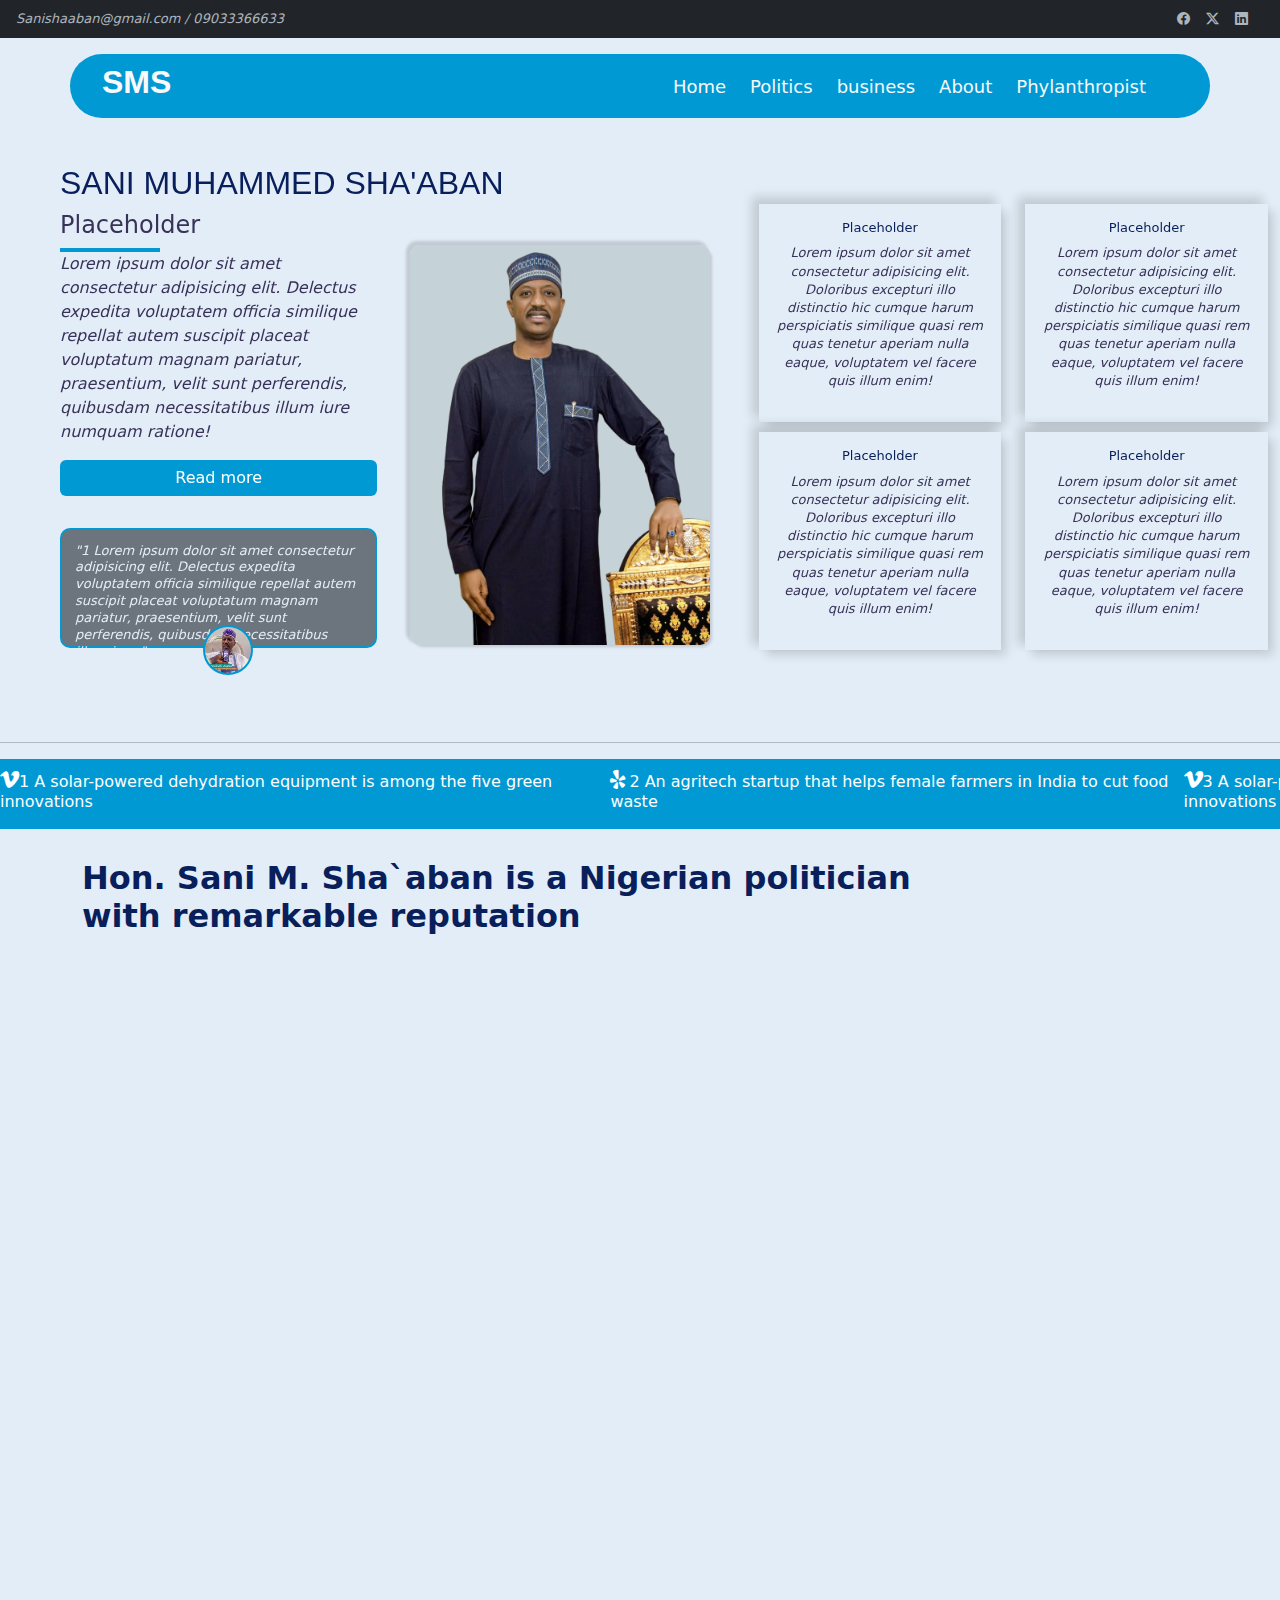
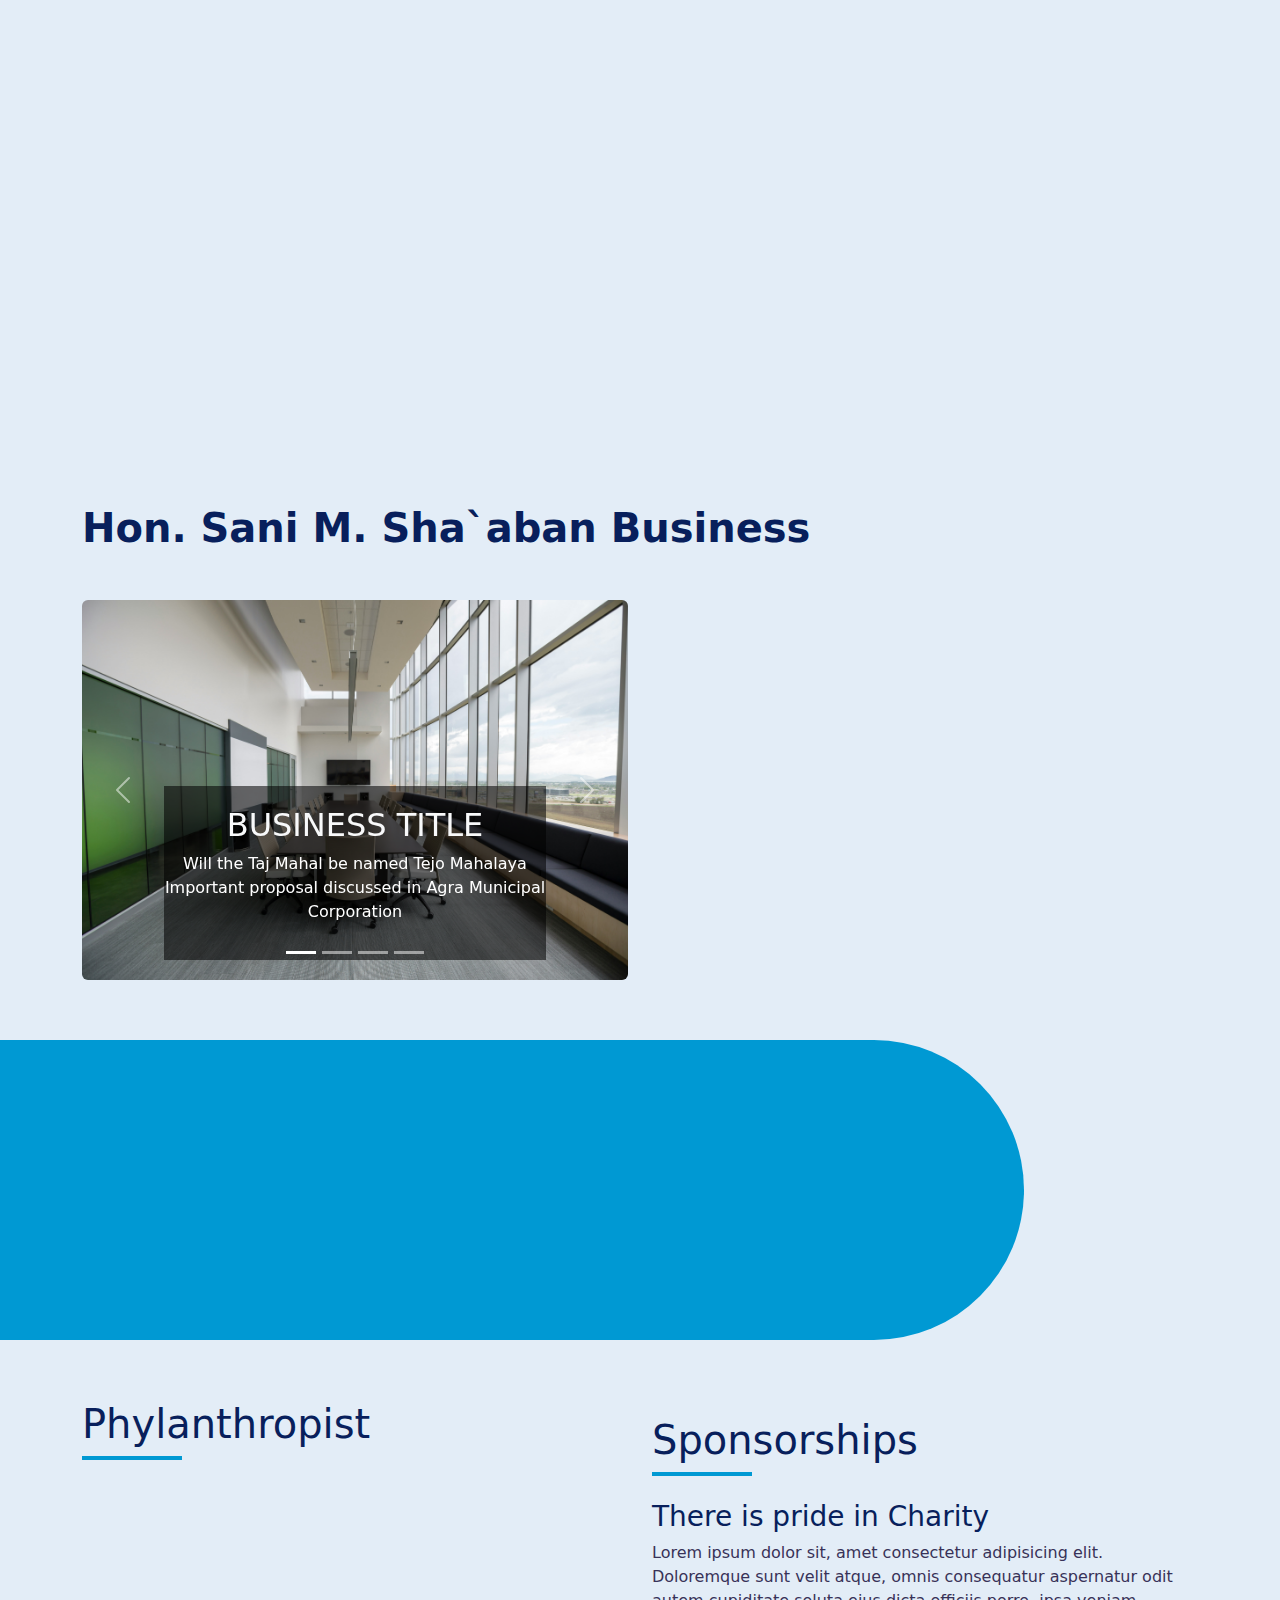
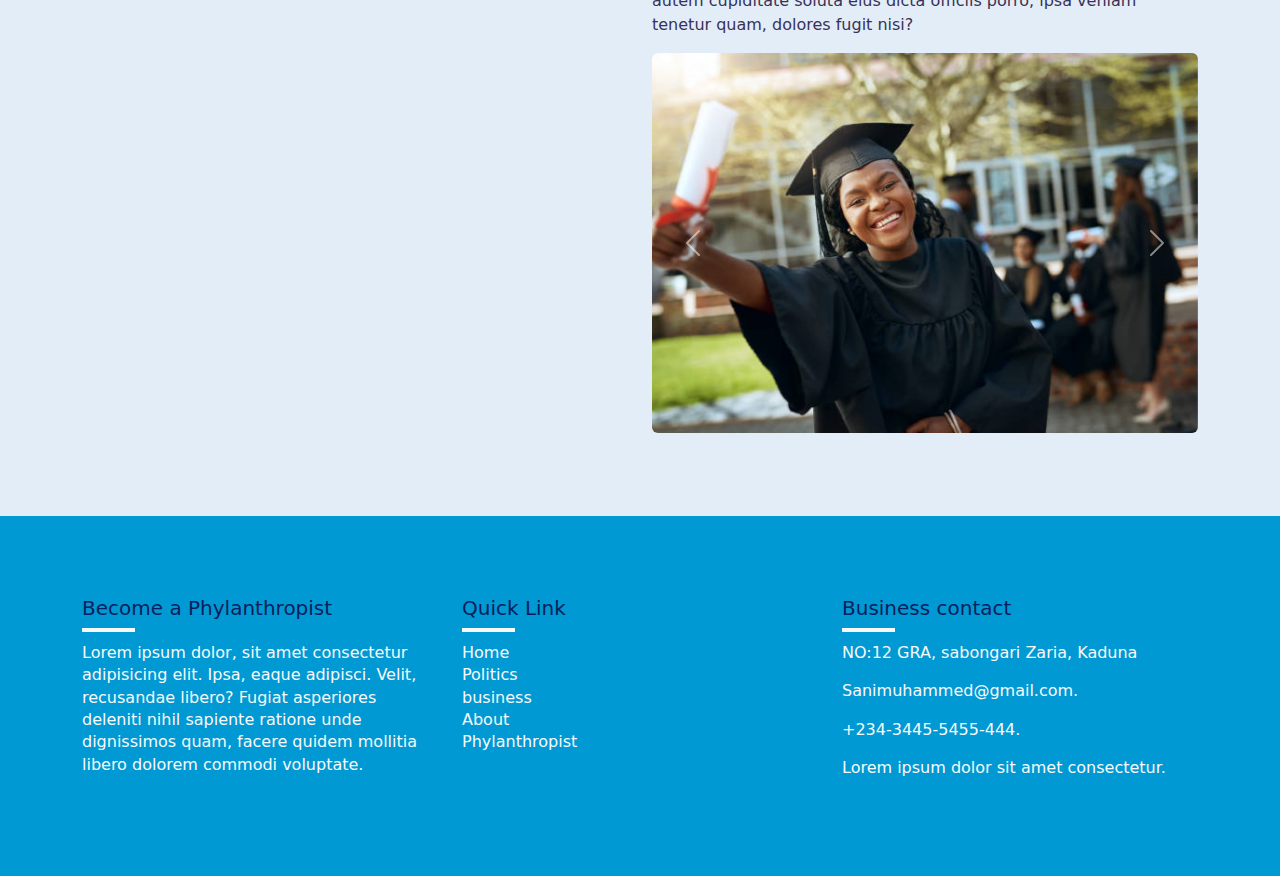
==== san sha'aban/index.html @ 3c79a533 "update" ====
<!DOCTYPE html>
<html lang="en">
<head>
    <meta charset="UTF-8">
    <meta name="viewport" content="width=device-width, initial-scale=1.0">

    <!-- styles -->
    <link rel="stylesheet" href="resources/css/style.css">
    <link rel="stylesheet" href="resources/css/bootstrap.css">

    <link rel="stylesheet" href="https://cdn.jsdelivr.net/npm/bootstrap-icons@1.11.1/font/bootstrap-icons.css">

    <link rel="preconnect" href="https://fonts.googleapis.com">
    <link rel="preconnect" href="https://fonts.gstatic.com" crossorigin>
    <link href="https://fonts.googleapis.com/css2?family=Poppins&family=Roboto&display=swap" rel="stylesheet">
    
    <title>sani sha'aban</title>
</head>
<body>
    <header>
        <div>
            <div class="top-contact">
               <div>
                    <p><i>Sanishaaban@gmail.com / 09033366633</i></p>
               </div>
                <div class="top-socials">
                    <a href="#"><i class="bi bi-facebook" title="facebook"></i></a>
                    <a href="#"><i class="bi bi-twitter-x" title="twitter"></i></a>
                    <a href="#"><i class="bi bi-linkedin" title="linkrdin"></i></a>
                </div>
            </div>
            
            <nav class="nav--container container  ">
                <h3><a href="#">SMS</a></h3>
    
                <ul class="nav-link d-flex">
                    <li class="nav-item"><a href="index.html">Home</a></li>
                    <li class="nav-item"><a href="politics.html">Politics</a></li>
                    <li class="nav-item"><a href="business.html">business</a></li>
                    <li class="nav-item"><a href="about.html">About</a></li>
                    <li class="nav-item"><a href="phylanthropist.html">Phylanthropist</a></li>
                </ul>
                
                <div class="toggle_btn">
                    <i class="bi-list"></i>
                </div>
            </nav> 

            <div class="dropdown_menu">
                <ul>
                    <li class="nav-item"><a href="index.html">Home</a></li>
                    <li class="nav-item"><a href="politics.html">Politics</a></li>
                    <li class="nav-item"><a href="business.html">business</a></li>
                    <li class="nav-item"><a href="about.html">About</a></li>
                    <li class="nav-item"><a href="phylanthropist.html">Phylanthropist</a></li>
                </ul>
            </div> 
        </div>
    </header>
    <section class="mt-0 ">
        <div class="container-fluid">
            <div class="row  common">
                <div class="col-sm-12 col-md-12 col-lg-7">
                    <div class="hero-card rounded-3">
                        <div class="row hero-card-content ">
                            <h2 class="hidden">SANI MUHAMMED SHA'ABAN</h2>
                            <div class="col-sm-6 col-md-6 col-lg-6 bio-content">
                                <div class="hidden">
                                    <h4>Placeholder</h4>
                                    <div class="line"></div>
                                    <!-- <br> -->
                                    <!-- bio -->
                                    <p class="">
                                      <i>
                                        Lorem ipsum dolor sit amet consectetur adipisicing elit. Delectus expedita voluptatem
                                        officia similique repellat autem suscipit placeat voluptatum magnam pariatur, 
                                        praesentium, velit sunt perferendis, quibusdam necessitatibus illum iure numquam
                                        ratione!
                                      </i>
                                    </p>
                                    <a class="btn btn-primary" href="about.html">Read more</a>
                                </div>
                                <!-- qoute -->
                                <div class="quote hidden">
                                    <p class="quote-text">
                                       <span>"</span>1 Lorem ipsum dolor sit amet consectetur adipisicing elit. Delectus expedita voluptatem
                                        officia similique repellat autem suscipit placeat voluptatum magnam pariatur, 
                                        praesentium, velit sunt perferendis, quibusdam necessitatibus illum iure <span>"</span>
                                    </p>
                                    <div class="quote-avatar">
                                        <img class="quote-image" src="resources/img/sani5.jpg" alt="">
                                    </div>
                                </div>
                            </div>
                            <!-- bio image -->
                            <div class="col-sm-6 col-md-6 col-lg-6 ">
                                <div class="hero-img center-items">
                                    <img src="resources/img/sani3.png"  alt="">
                                </div>
                            </div>
                        </div>
                    </div>
                </div>
                <div class="col-sm-12 col-md-12 col-lg-5">
                    
                        <div class="">
                            <div class="row center-items business">
                                <div class="col-sm-6  col-md-4 col-lg-6 col-b-card col_m-card flip-card hidden">
                                    <div class="m_card m_card-h center-items">
                                        <div class="m-card-txt center-items">
                                            <h6>Placeholder</h6>
                                             <p>
                                                <i>
                                                    Lorem ipsum dolor sit amet consectetur adipisicing elit.
                                                    Doloribus excepturi illo distinctio hic cumque harum 
                                                    perspiciatis similique quasi rem quas tenetur aperiam 
                                                    nulla eaque, voluptatem vel facere quis illum enim! 
                                                   
                                                </i>
                                            </p>
                                        </div>
                                    </div>
                                </div>                                
                                <div class="col-sm-6  col-md-4 col-lg-6 col-b-card col_m-card flip-card hidden">
                                    <div class="m_card m_card-h center-items">
                                        <div class="m-card-txt center-items">
                                            <h6>Placeholder</h6>
                                             <p>
                                                <i>
                                                    Lorem ipsum dolor sit amet consectetur adipisicing elit.
                                                    Doloribus excepturi illo distinctio hic cumque harum 
                                                    perspiciatis similique quasi rem quas tenetur aperiam 
                                                    nulla eaque, voluptatem vel facere quis illum enim! 
                                                    
                                                </i>
                                            </p>
                                        </div>
                                    </div>
                                </div>                                                                
                                <div class="col-sm-6  col-md-4 col-lg-6 col-b-card col_m-card flip-card hidden">
                                    <div class="m_card m_card-h center-items">
                                        <div class="m-card-txt center-items">
                                            <h6>Placeholder</h6>
                                             <p>
                                                <i>
                                                    Lorem ipsum dolor sit amet consectetur adipisicing elit.
                                                    Doloribus excepturi illo distinctio hic cumque harum 
                                                    perspiciatis similique quasi rem quas tenetur aperiam 
                                                    nulla eaque, voluptatem vel facere quis illum enim! 
                                                    
                                                </i>
                                            </p>
                                        </div>
                                    </div>
                                </div>                                                                
                                <div class="col-sm-6  col-md-4 col-lg-6 col-b-card col_m-card flip-card hidden">
                                    <div class="m_card m_card-h center-items">
                                        <div class="m-card-txt center-items">
                                            <h6>Placeholder</h6>
                                             <p>
                                                <i>
                                                    Lorem ipsum dolor sit amet consectetur adipisicing elit.
                                                    Doloribus excepturi illo distinctio hic cumque harum 
                                                    perspiciatis similique quasi rem quas tenetur aperiam 
                                                    nulla eaque, voluptatem vel facere quis illum enim! 
                                                    
                                                </i>
                                            </p>
                                        </div>
                                    </div>
                                </div>                                                                
                            </div>
                        </div>
                </div>
            </div>
        </div>
    </section>
    <hr>
    <div class="page-ribbon ">
        <div class="robbon-scroll">
            <h6> <i class="bi bi-vimeo"></i>1 A solar-powered dehydration equipment is among the five green innovations </h6>
            <h6> <i class="bi bi-yelp"></i>2 An agritech startup that helps female farmers in India to cut food waste </h6>
            <h6> <i class="bi bi-vimeo"></i>3 A solar-powered dehydration equipment is among the five green innovations </h6>
            <h6> <i class="bi bi-virus"></i>4 An agritech startup that helps female farmers in India to cut food waste </h6>
            <h6> <i class="bi bi-twitter-x"></i>5 An agritech startup that helps female farmers in India to cut food waste </h6>
            <h6> <i class="bi bi-vimeo"></i>6 A solar-powered dehydration equipment is among the five green innovations </h6>
            <h6> <i class="bi bi-trophy-fill"></i>7 An agritech startup that helps female farmers in India to cut food waste etr </h6>
        </div>
    </div>

    <section class="container-xl">
        <div class="row common Political-Activities">
            <h2 class="fw-bold">Hon. Sani M. Sha`aban is a Nigerian politician <br> with remarkable reputation</h2>
            <!-- <div class="line"></div> -->
            <div class="col-sm-12 col-md-12 col-lg-6">
               <div class="row common">
                    <!-- <div class="col-sm-6 col-md-6 col-lg-6">
                        <div class="politics hidden center-items">
                            <img src="resources/img/sani2.jpg" class="rounded" alt="">
                        </div>
                    </div> -->
                    <div class="col-sm-6 col-md-6 col-lg-12">
                        <div class="politics hidden">
                            <h5>Hon. Sani M. Sha`aban</h5>
                            <h6>Political Goals</h6>
                            <p>
                                <i class="Politics-text">
                                    Lorem ipsum dolor sit amet consectetur adipisicing elit. 
                                    Corrupti, neque. Delectus tempora quam, repellendus facilis 
                                    quas dolorem distinctio possimus molestias debitis eum sunt 
                                    reiciendis perferendis hic deleniti autem quae, ipsum voluptatem 
                                    aut nihil corrupti culpa itaque laudantium iure. Qui, saepe neque 
                                    quaerat dolore temporibus fugit eum odit placeat ipsa dolores earum 
                                    quidem laborum. Sit similique esse, omnis asperiores deserunt reprehenderit 
                                    distinctio. Aut dolores beatae eligendi illum nesciunt cum doloremque sequi. 
                                    Lorem ipsum dolor sit amet consectetur adipisicing elit. 
                                    Corrupti, neque. Delectus tempora quam, repellendus facilis 
                                    quas dolorem distinctio possimus molestias debitis eum sunt 
                                    reiciendis perferendis hic deleniti autem quae, ipsum voluptatem 
                                    aut nihil corrupti culpa itaque laudantium iure. Qui, saepe neque 
                                    quaerat dolore temporibus fugit eum odit placeat ipsa dolores earum 
                                    quidem laborum. Sit similique esse, omnis asperiores deserunt reprehenderit 
                                    distinctio. Aut dolores beatae eligendi illum nesciunt cum doloremque sequi. 
                                    reiciendis perferendis hic deleniti autem quae, ipsum voluptatem 
                                    aut nihil corrupti culpa itaque laudantium iure. Qui, saepe neque 
                                    quaerat dolore temporibus fugit eum odit placeat ipsa dolores earum 
                                    quidem laborum. Sit similique esse, omnis asperiores deserunt reprehenderit 
                                    distinctio. Aut dolores beatae eligendi illum nesciunt cum doloremque sequi. 
                                </i>
                            </p>
                            <!-- <a href="politics.html" class="btn btn-primary"> Read</a> -->
                        </div>
                    </div>
               </div>
            </div>
            <div class="col-sm-12 col-md-12 col-lg-6">
                <div class="row business center-items">
                    <div class="col-sm-6  col-md-4 col-lg-6 col_m-card col-b-card flip-card hidden">
                        <div class="m_card m-card-p ">
                            <a href="politics.html">
                                <div class=" ads">
                                    <img src="resources/img/politics1.jpg" class="advert-image" alt="">
                                </div>
                                <div class="m-card-txt center-items">
                                    <h6>Title</h6>
                                    <p>
                                        <i class="advert-text">
                                            Doloribus excepturi illo distinctio hic cumque harum 
                                            perspiciatis
                                        </i>
                                    </p>
                                </div>
                            </a>
                        </div>
                    </div>
                    <div class="col-sm-6  col-md-4 col-lg-6 col_m-card col-b-card flip-card hidden">
                        <div class="m_card m-card-p ">
                            <a href="politics.html">
                                <div class=" ads">
                                    <img src="resources/img/politics1.jpg" class="advert2-image" alt="">
                                </div>
                                <div class="m-card-txt center-items">
                                    <h6>Title</h6>
                                    <p>
                                        <i class="advert2-text">
                                            Doloribus excepturi illo distinctio hic cumque harum 
                                            perspiciatis
                                        </i>
                                    </p>
                                </div>
                            </a>
                        </div>
                    </div>
                    <div class="col-sm-6  col-md-4 col-lg-6 col_m-card col-b-card flip-card hidden">
                        <div class="m_card m-card-p ">
                            <a href="politics.html">
                                <div class=" ads">
                                    <img src="resources/img/politics1.jpg" class="advert3-image" alt="">
                                </div>
                                <div class="m-card-txt center-items">
                                    <h6>Title</h6>
                                    <p>
                                        <i class="advert3-text">
                                            Doloribus excepturi illo distinctio hic cumque harum 
                                            perspiciatis
                                        </i>
                                    </p>
                                </div>
                            </a>
                        </div>
                    </div>
                    <div class="col-sm-6  col-md-4 col-lg-6 col_m-card col-b-card flip-card hidden">
                        <div class="m_card m-card-p ">
                            <a href="politics.html">
                                <div class=" ads">
                                    <img src="resources/img/politics1.jpg" class="advert4-image" alt="">
                                </div>
                                <div class="m-card-txt center-items">
                                    <h6>Title</h6>
                                    <p>
                                        <i class="advert4-text">
                                            Doloribus excepturi illo distinctio hic cumque harum 
                                            perspiciatis
                                        </i>
                                    </p>
                                </div>
                            </a>
                        </div>
                    </div>
                </div>
            </div>
        </div>
    </section>

    <section>
        <div class="container-xl all-adverts-row">
            <div class="row all-adverts ">
                <div class="col-sm-6  col-md-4 col-lg-3 card-holder col-b-card col_m-card flip-card hidden">
                    <div class="m_card advert ">
                        <div class=" ads">
                            <img src="resources/img/poloclub2.jpg" alt="">
                        </div>
                        <div class="m-card-txt center-items">
                            <h5>Business Mogule</h5>
                             <p>
                                <i>
                                    Lorem ipsum dolor sit amet consectetur adipisicing elit.
                                    Doloribus excepturi illo distinctio hic cumque harum 
                                    perspiciatis similique quasi rem quas tenetur aperiam 
                                </i>
                            </p>
                        </div>
                        <a href="business.html" class="btn btn-primary"> Read</a>
                    </div>
                </div>            
                <div class="col-sm-6  col-md-4 col-lg-3 card-holder col_m-card flip-card hidden">
                    <div class="m_card ">
                        <div class=" ads">
                            <img src="resources/img/p1.jpg" alt="">
                        </div>
                        <div class="m-card-txt center-items">
                            <h5>A Phylanthropist</h5>
                             <p>
                                <i>
                                    Lorem ipsum dolor sit amet consectetur adipisicing elit.
                                    Doloribus excepturi illo distinctio hic cumque harum 
                                    perspiciatis similique quasi rem quas tenetur aperiam 
                                </i>
                            </p>
                        </div>
                        <a href="#" class="btn btn-primary"> Read</a>
                    </div>
                </div>            
                <div class="col-sm-6  col-md-4 col-lg-3 card-holder col_m-card flip-card hidden">
                    <div class="m_card ">
                        <div class=" ads">
                            <img src="resources/img/sani4.jpg" alt="">
                        </div>
                        <div class="m-card-txt center-items">
                            <h5>Chieftency <Title></Title></h5>
                             <p>
                                <i>
                                    Lorem ipsum dolor sit amet consectetur adipisicing elit.
                                    Doloribus excepturi illo distinctio hic cumque harum 
                                    perspiciatis similique quasi rem quas tenetur aperiam 
                                </i>
                            </p>
                        </div>
                        <a href="#" class="btn btn-primary"> Read</a>
                    </div>
                </div>            
                <div class="col-sm-6  col-md-4 col-lg-3 card-holder col_m-card flip-card hidden">
                    <div class="m_card ">
                        <div class=" ads">
                            <img src="resources/img/politics1.jpg" alt="">
                        </div>
                        <div class="m-card-txt center-items">
                            <h5>Politics</h5>
                             <p>
                                <i>
                                    Lorem ipsum dolor sit amet consectetur adipisicing elit.
                                    Doloribus excepturi illo distinctio hic cumque harum 
                                    perspiciatis similique quasi rem quas tenetur aperiam 
                                </i>
                            </p>
                        </div>
                        <a href="politics.html" class="btn btn-primary"> Read</a>
                    </div>
                </div>            
            </div>
        </div>
    </section>
    
    
    <section class="container-xl">
        <h1 class="fw-bold mb-5">Hon. Sani M. Sha`aban Business </h1>
        <div class="row common carusal-container">
            <div class="col-sm-6 col-md-6 col-lg-6 my-carousel">
                <div id="carouselExampleCaptions" class="carousel slide">
                    <div class="carousel-indicators">
                        <button type="button" data-bs-target="#carouselExampleCaptions" data-bs-slide-to="0" class="active" aria-current="true" aria-label="Slide 1"></button>
                        <button type="button" data-bs-target="#carouselExampleCaptions" data-bs-slide-to="1" aria-label="Slide 2"></button>
                        <button type="button" data-bs-target="#carouselExampleCaptions" data-bs-slide-to="2" aria-label="Slide 3"></button>
                        <button type="button" data-bs-target="#carouselExampleCaptions" data-bs-slide-to="3" aria-label="Slide 4"></button>
                    </div>
                    <div class="carousel-inner rounded">
                        <div class="carousel-item active">
                            <img src="resources/img/biz-2.jpg" class="d-block" alt="...">
                            <div class="carousel-caption d-none d-md-block">
                                <h2>BUSINESS TITLE</h2>
                                <p>
                                    Will the Taj Mahal be named Tejo Mahalaya Important proposal discussed in Agra Municipal Corporation</p>
                            </div>
                        </div>
                        <div class="carousel-item">
                            <img src="resources/img/biz-4.jpg" class="d-block" alt="...">
                            <div class="carousel-caption d-none d-md-block">
                                <h2>BUSINESS TITLE</h2>
                                <p>Some representative placeholder content for the second slide.</p>
                            </div>
                        </div>
                        <div class="carousel-item">
                            <img src="resources/img/biz-1.jpg" class="d-block" alt="...">
                            <div class="carousel-caption d-none d-md-block">
                                <h2>BUSINESS TITLE</h2>
                                <p>Some representative placeholder content for the third slide.</p>
                            </div>
                        </div>
                        <div class="carousel-item">
                            <img src="resources/img/biz-5.jpg" class="d-block" alt="...">
                            <div class="carousel-caption d-none d-md-block">
                                <h2>BUSINESS TITLE</h2>
                                <p>Some representative placeholder content for the third slide.</p>
                            </div>
                        </div>
                    </div>
                    <button class="carousel-control-prev" type="button" data-bs-target="#carouselExampleCaptions" data-bs-slide="prev">
                        <span class="carousel-control-prev-icon" aria-hidden="true"></span>
                        <span class="visually-hidden">Previous</span>
                    </button>
                    <button class="carousel-control-next" type="button" data-bs-target="#carouselExampleCaptions" data-bs-slide="next">
                        <span class="carousel-control-next-icon" aria-hidden="true"></span>
                        <span class="visually-hidden">Next</span>
                    </button>
                </div>
            </div> 
                     
            <div class="col-sm-6 col-md-6 col-lg-6">
                <div class="trend-card">
                    <div class="row ">
                        <div class="">
                            <div class="trends hidden ">
                                <h3 class="mt-3">
                                    place holder
                                </h3>
                                <div class="line"></div>
                                <p>
                                    Lorem ipsum dolor sit amet consectetur adipisicing elit.
                                    Voluptatem culpa molestiae enim reprehenderit vitae ex 
                                    labore facilis dicta minima. Voluptatibus unde dignissimos
                                    nemo officia quo vero rerum explicabo magni impedit, ipsa 
                                    perferendis itaque esse deserunt tenetur labore libero aliquid voluptatem.
                                    Lorem ipsum dolor sit amet consectetur adipisicing elit.
                                    Voluptatem culpa molestiae enim reprehenderit vitae ex 
                                    labore facilis dicta minima. Voluptatibus unde dignissimos
                                    nemo officia quo vero rerum explicabo magni impedit, ipsa 
                                    perferendis itaque esse deserunt tenetur labore libero aliquid voluptatem.
                                </p>
                                <a href="#" class="btn btn-secondary"> Find out more</a>
                            </div>
                        </div>
                    </div>
                </div>
            </div>
        </div>
    </section>

    <section class="info ">
        <div class="info-card  ">
            <div class="row center-items info-content">
                <div class="col-sm-4  col-md-4 col-lg-3 col_m-card flip-card hidden ">
                    <div class=" center-items">
                        <div class="m-card-img info-avatar ">
                            <img src="resources/img/men1.webp" alt="">
                        </div>
                        <div class="m-card-txt center-items">
                            <h6>Placeholder</h6>
                            <p>
                                <i>
                                    Lorem ipsum dolor sit amet consectetur adipisicing elit.
                                </i>
                            </p>
                        </div>
                    </div>
                </div>
                <div class="col-sm-4  col-md-4 col-lg-3 col_m-card flip-card hidden ">
                    <div class=" center-items">
                        <div class="m-card-img info-avatar ">
                            <img src="resources/img/men1.webp" alt="">
                        </div>
                        <div class="m-card-txt center-items">
                            <h6>Placeholder</h6>
                             <p>
                                <i>
                                    Lorem ipsum dolor sit amet consectetur adipisicing elit.
                                </i>
                            </p>
                        </div>
                    </div>
                </div>
                <div class="col-sm-4  col-md-4 col-lg-3 col_m-card flip-card hidden ">
                    <div class=" center-items">
                        <div class="m-card-img info-avatar ">
                            <img src="resources/img/men1.webp" alt="">
                        </div>
                        <div class="m-card-txt center-items">
                            <h6>Placeholder</h6>
                             <p>
                                <i>
                                    Lorem ipsum dolor sit amet consectetur adipisicing elit.
                                </i>
                            </p>
                        </div>
                    </div>
                </div>
            </div>
        </div>
    </section>
    <section>
        <div class="container-xl Sponsorships">
           <div class="row ">
                <div class="col-sm-12 col-md-12 col-lg-6 ">
                    <h1>Phylanthropist</h1>
                    <div class="line"></div>
                    <br>
                    <div class="row business center-items">
                        <div class="col-sm-6  col-md-4 col-lg-6 col_m-card col-b-card flip-card hidden ">
                            <div class="m_card center-items">
                                <!-- <div class="">
                                    <img src="resources/img/men1.webp" alt="">
                                </div> -->
                                <div class="m-card-txt center-items">
                                    <h6>COMMUNITY DEVELOPMENT</h6>
                                     <p>
                                        <i>
                                            Lorem ipsum dolor sit amet consectetur adipisicing elit.
                                            Doloribus excepturi illo distinctio hic cumque harum 
                                            perspiciatis similique quasi rem quas tenetur aperiam 
                                            nulla eaque, voluptatem vel facere quis illum enim! 
                                            Reiciendis animi, esse maxime officiis alias qui doloribus 
                                            optio hic magni, totam, dolorum temporibus explicabo beatae 
                                            quaerat rerum. Excepturi, optio.
                                        </i>
                                    </p>
                                </div>
                            </div>
                        </div>                                
                        <div class="col-sm-6  col-md-4 col-lg-6 col_m-card col-b-card flip-card hidden">
                            <div class="m_card center-items">
                                <!-- <div class=" ">
                                    <img src="resources/img/men1.webp" alt="">
                                </div> -->
                                <div class="m-card-txt center-items">
                                    <h6>OPHANAGE SUPPORT</h6>
                                     <p>
                                        <i>
                                            Lorem ipsum dolor sit amet consectetur adipisicing elit.
                                            Doloribus excepturi illo distinctio hic cumque harum 
                                            perspiciatis similique quasi rem quas tenetur aperiam 
                                            nulla eaque, voluptatem vel facere quis illum enim! 
                                            Reiciendis animi, esse maxime officiis alias qui doloribus 
                                            optio hic magni, totam, dolorum temporibus explicabo beatae 
                                            quaerat rerum. Excepturi, optio.
                                        </i>
                                    </p>
                                </div>
                            </div>
                        </div>                                
                        <div class="col-sm-6  col-md-4 col-lg-6 col_m-card  col-b-card flip-card hidden">
                            <div class="m_card center-items">
                                <!-- <div class="">
                                    <img src="resources/img/men1.webp" alt="">
                                </div> -->
                                <div class="m-card-txt center-items">
                                    <h6>AGRICULTURAL DEVELOPMENT</h6>
                                     <p>
                                        <i>
                                            Lorem ipsum dolor sit amet consectetur adipisicing elit.
                                            Doloribus excepturi illo distinctio hic cumque harum 
                                            perspiciatis similique quasi rem quas tenetur aperiam 
                                            nulla eaque, voluptatem vel facere quis illum enim! 
                                            Reiciendis animi, esse maxime officiis alias qui doloribus 
                                            optio hic magni, totam, dolorum temporibus explicabo beatae 
                                            quaerat rerum. Excepturi, optio.
                                        </i>
                                    </p>
                                </div>
                            </div>
                        </div>                                
                        <div class="col-sm-6  col-md-4 col-lg-6 col_m-card  col-b-card flip-card hidden">
                            <div class="m_card center-items">
                                <!-- <div class="">
                                    <img src="resources/img/men1.webp" alt="">
                                </div> -->
                                <div class="m-card-txt center-items">
                                    <h6>MEDICAL SUPPORT</h6>
                                     <p>
                                        <i>
                                            Lorem ipsum dolor sit amet consectetur adipisicing elit.
                                            Doloribus excepturi illo distinctio hic cumque harum 
                                            perspiciatis similique quasi rem quas tenetur aperiam 
                                            nulla eaque, voluptatem vel facere quis illum enim! 
                                            Reiciendis animi, esse maxime officiis alias qui doloribus 
                                            optio hic magni, totam, dolorum temporibus explicabo beatae 
                                            quaerat rerum. Excepturi, optio.
                                        </i>
                                    </p>
                                </div>
                            </div>
                        </div>                                
                    </div>
                </div>
                
                <div class="col-sm-12 col-md-12 col-lg-6 Sponsorships mt-3 ">
                    <h1>Sponsorships</h1>
                    <div class="line"></div>
                    <br>
                    <h3>There is pride in Charity  </h3>
                    <p>
                        Lorem ipsum dolor sit, amet consectetur adipisicing elit.
                         Doloremque sunt velit atque, omnis consequatur aspernatur odit autem cupiditate
                         soluta eius dicta officiis porro, ipsa veniam tenetur quam, dolores fugit nisi?
                    </p>
                    <!-- -------------- -->
                    <div id="carouselExampleAutoplaying" class="carousel slide " data-bs-ride="carousel">
                        <div class="carousel-inner rounded">
                          <div class="carousel-item active">
                            <img src="resources/img/students-1.jpg" class="d-block w-100" alt="...">
                          </div>
                          <div class="carousel-item">
                            <img src="resources/img/pupils-1.jpg" class="d-block w-100" alt="...">
                          </div>
                          <div class="carousel-item">
                            <img src="resources/img/med-4.jpg" class="d-block w-100" alt="...">
                          </div>
                          <div class="carousel-item">
                            <img src="resources/img/pupils-2.jpg" class="d-block w-100" alt="...">
                          </div>
                          <div class="carousel-item">
                            <img src="resources/img/med-1.jpg" class="d-block w-100" alt="...">
                          </div>
                          <div class="carousel-item">
                            <img src="resources/img/students-2.jpg" class="d-block w-100" alt="...">
                          </div>
                          <div class="carousel-item">
                            <img src="resources/img/med-2.jpg" class="d-block w-100" alt="...">
                          </div>
                          <div class="carousel-item">
                            <img src="resources/img/pupils-4.jpg" class="d-block w-100" alt="...">
                          </div>
                          <div class="carousel-item">
                            <img src="resources/img/med-3.jpg" class="d-block w-100" alt="...">
                          </div>
                          <div class="carousel-item">
                            <img src="resources/img/pupils-3.jpg" class="d-block w-100" alt="...">
                          </div>
                        </div>
                        <button class="carousel-control-prev" type="button" data-bs-target="#carouselExampleAutoplaying" data-bs-slide="prev">
                          <span class="carousel-control-prev-icon" aria-hidden="true"></span>
                          <span class="visually-hidden">Previous</span>
                        </button>
                        <button class="carousel-control-next" type="button" data-bs-target="#carouselExampleAutoplaying" data-bs-slide="next">
                          <span class="carousel-control-next-icon" aria-hidden="true"></span>
                          <span class="visually-hidden">Next</span>
                        </button>
                    </div>
                    <!-- ----------- -->
                </div>
           </div>
        </div>
    </section>
    <footer>
        <div class="container-xl">
            <div class="row">
                <div class="col-sm-12 col-md-4 col-lg-4">
                    <div>
                        <h5>Become a Phylanthropist</h5>
                        <div class="line"></div>
                        <div>
                            <p>Lorem ipsum dolor, sit amet consectetur adipisicing elit.
                                Ipsa, eaque adipisci. Velit, recusandae libero? Fugiat 
                                asperiores deleniti nihil sapiente ratione unde dignissimos quam,
                                facere quidem mollitia libero dolorem commodi voluptate.
                            </p>
                           
                        </div>
                    </div>
                </div>
                <div class="col-sm-12 col-md-4 col-lg-4">
                    <div>
                        <h5>Quick Link</h5>
                        <div class="line"></div>
                        <ul class="">
                            <li class="nav-item"><a href="index.html">Home</a></li>
                            <li class="nav-item"><a href="politics.html">Politics</a></li>
                            <li class="nav-item"><a href="business.html">business</a></li>
                            <li class="nav-item"><a href="about.html">About</a></li>
                            <li class="nav-item"><a href="phylanthropist.html">Phylanthropist</a></li>
                        </ul>
                    </div>
                </div>
                <div class="col-sm-12 col-md-4 col-lg-4">
                    <div>
                        <h5>Business contact</h5>
                        <div class="line"></div>
                        <div>
                            <p>NO:12 GRA, sabongari Zaria, Kaduna </p>
                            <p>Sanimuhammed@gmail.com.</p>
                            <p>+234-3445-5455-444.</p>
                            <p>Lorem ipsum dolor sit amet consectetur.</p>
                        </div>
                    </div>
                </div>
                
            </div>
        </div>
    </footer>
    <!-- script -->
    <script defer src="resources/js/main.js"></script>
    <script src="resources/js/bootstrap.js"></script>
</body>
</html>
---- san sha'aban/resources/css/style.css ----
*{
    padding: 0;
    margin: 0;
    text-decoration: none;
    box-sizing: border-box;
    list-style: none;
}
html{
    scroll-behavior: smooth;
}
section{
    scroll-margin-top: 0px;
    scroll-behavior: smooth;
    transition-delay: 50ms;
    padding-top: 30px;
    padding-bottom: 30px;
}
@media (max-width:576px){
    section{
        padding-top: 10px;
        padding-bottom: 10px;
    }
}
h1,h2,h3{
    color: var(--bs-headings) !important;
}
img{
    display: block;
    object-fit: cover;
    width: 100%;
}
.line{
    width: 100px;
    height: 4px;
    background-color: var(--bs-sky-blue);
}
.long-line{
    height: 3px;
    background-color: var(--bs-sky-blue);
}
.long-line-bold{
    height: 10px;
    margin-bottom: 2px;
    background-color: var(--bs-sky-blue);
}
.btn-primary{
    background-color: var(--bs-sky-blue) !important;
    border: 0px !important;
    width: 100%;
}
.btn-primary:hover{
    background-color: var(--bs-headings) !important;
}
.common{
    display: flex;
    align-items: center;
}
:root{
    --bs-black: #000;
    --bs-transparent-black: #343a4066;
    --bs-dark: #a1a1a1;
    --bs-black: #000;
    --bs-white: #fff;
    --bs-headings: #081f5c;
    --bs-gray-dark: #343a40;
    --bs-gray-100: #f8f9fa;
    --bs-gray-200: #e9ecef;
    --bs-gray-300: #dee2e6;
    --bs-gray-400: #ced4da;
    --bs-gray-500: #adb5bd;
    --bs-gray-600: #6c757d;
    --bs-gray-700: #495057;
    --bs-gray-800: #343a40;
    --bs-gray-900: #212529;
    --bs-primary-white: #e3edf7;
    --bs-dark-red: #840c24;
    --bs-sky-blue: #0099d3;
    --bs-shadow: 3px 3px 3px -1px rgba(0, 0, 0, 0.15),
    -3px -3px 3px 1px rgba(0, 0, 0, 0.15);
    --bs-shadow-2:6px 6px 10px -1px rgba(0,0,0, 0.15),
    -6px -6px 10px 1px rgba(0,0,0, 0.15);
}
/* .hidden effect */

.hidden{
    filter: blur(5px);
    transform: translateY(100%);
    opacity: 0;
    transition: all 1s ease;
}
.show{
    filter: blur(0);
    transform: translateY(0);
    opacity: 1;
}
.flip-card:nth-child(2){
    transition-delay: 200ms;
}
.flip-card:nth-child(3){
    transition-delay: 600ms;
}
.flip-card:nth-child(4){
    transition-delay: 800ms;
}
/* ....... */
body{
    color: var(--bs-dark)!important;
    background-color: var(--bs-primary-white)!important;
    overflow-x: hidden;
}
.top-contact {
    height: 2.4rem;
    background-color: var(--bs-gray-900);
    margin-bottom: 1rem ;
}
.top-contact p{
    margin: 0!important;
    color: var(--bs-gray-500);
}
.top-contact a{
    margin: 0!important;
    color: var(--bs-gray-500);
}
.top-contact a:hover{
    color: var(--bs-sky-blue);
}
.top-contact, .top-socials{
    display: flex;
    justify-content: space-between;
    padding-left: 1rem;
    padding-right: 1rem;
    font-size: small;
    align-items: center;
}
.top-socials{
    gap: 1rem;
    font-size: small;
    color: var(--bs-gray-500);    
}
/* =============================== */
nav{
    display: flex;
    justify-content: space-between;
    align-items: center;
    height: 4rem;
    background-color: var(--bs-sky-blue);
    margin-top: .4rem;
    padding: 2rem !important;
    color: var(--bs-white);
    border-top-right-radius: 100px;
    border-bottom-left-radius: 100px;
    border-bottom-right-radius: 100px;
    border-top-left-radius: 100px;
    position: relative;
}
.nav-link{
    display: flex;
    gap: 1.5rem;
    align-items: center;
    margin: 0;
    position: absolute;
    right: 4rem;
}
.toggle_btn i{
    font-size: xx-large;
    display: none;
    color: rgb(250, 250, 252);
}

nav a{
    text-decoration: none;
    color: var(--bs-gray-100);
    font-size: large;
    font-weight: 500;
}

.nav-link a:hover{
    color: var(--bs-headings);
    transition: all 100ms ease;
}

nav h3 a{
    font-weight: bold !important;
    font-size: 2rem !important;
    font-family: 'Segoe UI', Tahoma, Geneva, Verdana, sans-serif;
    margin: 0;
}
/* =====================DROPDOWN NAV.===================== */
.dropdown_menu{
    background: var(--bs-sky-blue);
    display: none;
    position: absolute;
    right:2rem;
    top: 115px;
    height: 0;
    width: 200px;
    overflow: hidden;
    z-index: 11;
    transition: height 0.5s ease;
}
.dropdown_menu.open{
    height: 250px ;
}

.dropdown_menu ul{
    text-align: center;
    gap:1rem;
    padding: 0.7rem;
    width: 100%;
}
.dropdown_menu li{
    width: 100%;
    gap:1rem;
    padding: 0.7rem;
}

.dropdown_menu a:hover{
    color: rgb(255, 247, 0);
    text-shadow: 25%;
    font-size: large;
}

.dropdown_menu li:hover{
    background-color: rgb(65, 65, 140);
    transition: all 100ms ease;
    -webkit-transform: scale(0.9);
    -moz-transform: scale(0.9);
    -ms-transform: scale(0.9);
    -o-transform: scale(0.9);
    transform: scale(0.9);
}

.dropdown_menu a{
    color: var(--bs-white);
    text-decoration: none;
}
/* =====================RESPONSIVE============================= */
@media (max-width:769px)  {
    .nav--container .nav-link{
        display: none !important;
        flex-direction: column;
        padding: 7px;
        gap: 5px;
        border: 0px;
        justify-content: right;
        text-align: left;
    }

    .dropdown_menu{
        display: block;
        top:96px;
        right: 1.5rem;
    }

    .nav--container i{
        display: block;
        cursor: pointer;
    }
}
@media (max-width:576px){
    nav{
        border-radius: 0;
        margin: 0;
        height: 2.2rem;
        padding: 1rem !important;
    }
    .toggle_btn i{
        font-size: 25px;
    }
    .top-contact{
        margin: 0;
        font-size: 10px;
        height: 2rem;
    }
    .dropdown_menu{
        display: block;
        top:60px;
        right: 0;
    }
    nav h3 a{
        font-weight: 700 !important;
        font-size: 20px !important;
        font-family: 'Segoe UI', Tahoma, Geneva, Verdana, sans-serif;
        margin: 0;
    }
}
@media (max-width:377px){
    .dropdown_menu{
        left: 0;
        right: 0;
        width: unset;
        border-radius: none;
    }
}  
/* ------------------------------------ */
.hero-card{
    padding: 16px;
    display: flex;
    align-items: center;
}
.hero-card-content h2{
    color: var(--bs-headings);
    font-family: 'Franklin Gothic Medium', 'Arial Narrow', Arial, sans-serif;
}
.hero-card-content h4, p{
    color: rgb(56, 50, 88);
}

.hero-img{
    border-radius: 10px;
}
.hero-img img{
    height: 400px;
    width: 300px;
    border-radius: 10px;
    box-shadow: var(--bs-shadow);
}
.hero-card-content{
    display: flex;
    align-items: center;
    padding-left: 2rem;
}
/* ----- */
.quote-text{
    font-size: small;
    line-height: 1.3;
    font-style: italic;
    padding: 13px;
    color: var(--bs-primary-white)!important;
}
.quote{
    background-color: #6c757d;
    border-radius: 10px;
    height: 120px;
    margin-top: 2rem;
    margin-bottom: 2rem;
    position: relative;
    border: 2px solid var(--bs-sky-blue);
}
.hero-card-content .quote .quote-avatar img{
    border-radius: 50%;
    height: 100%;
}
.hero-card-content .quote .quote-avatar{
    height: 50px;
    width: 50px;
    background-color: #0099d3;
    position: absolute;
    left: 45%;
    bottom: -25%;
    border-radius: 50%;
    border: 2px solid var(--bs-sky-blue);
}

@media (max-width:769px){
    .hero-card{
        padding: 0px;
    }
    .hero-card-content{
        padding-left: 16px;
    }
} 
@media (max-width:600px){
    .hero-img img{
        height: 350px;
        width: 200px;
    }
    .hero-card-content{
        display: block;
        padding-left: 16px;
    }
    .hero-card-content p{
        line-height: 1.3;
        font-size: 14px;
    }
    .quote{
        height: 140px;
        margin-top: 1rem;
    }
}
@media (max-width:576px){
    .hero-img img{
        display: none;
    }
    .hero-card-content{
        padding-left: 0px;
        text-align: center;
        margin: auto !important;
        width:450px;
    }
    .line{
        display:none;
    }
    .quote{
        height: 140px;
        margin: auto;
        width: 300px;
    }
    .btn-primary{
        width: 50%;
        margin-bottom: 1rem;
    }
    .bio-content h4{
        margin-bottom: 1rem !important;
    }
    .business .col-b-card{
        width: 260px !important;
        flex-direction:row !important;

    }
    .business{
        margin-top: 1.6rem !important;
    }
}
@media (max-width:426px){
    .business .col-b-card{
        width: 330px !important;
        flex-direction:row !important;

    }
}
/* -------------------------------------------------- */
.hero-right-card{
    margin-bottom: 10px;
    
}
.hero-right-card h5{
    color: var(--bs-headings);
    font-weight: 700;
}
.hero-right-card p{
    line-height: 1.5;
    font-size: 13px;
}
.hero-right-card a{
    text-decoration: none;
}
.right-card{
    padding: 10px;
    background-color: #cfd9e4;
    border-radius: 10px;
    line-height: 1;
}
.right-card img{
    height: 200px;
    object-fit: cover;
    border-radius: 10px;
}
.right-card img:hover{
    transition: all 1000ms ease;
}
/* ------------------------------------ */
.page-ribbon{
    background-color: var(--bs-sky-blue);
    align-items: center;
    color: var(--bs-white);
    overflow: hidden;
    width: 100%;
    padding-top: 10px;
    padding-bottom: 10px;
}
.robbon-scroll{
    display: flex;
    justify-content:space-between ;
    overflow: hidden;
    animation: scroll-x  linear 50s infinite;
    width: 4150px;
    align-items: center;
}
@keyframes scroll-x {
    from {
        transform: translateX(100%);
        transition-delay: 1s;
        transition-duration: 1s;
    }
    to {
        transform: translateX(-100%);
    }
}
.robbon-scroll h6 i{
    font-size: larger!important;
}
@media (max-width:768px){
    .page-ribbon{
        padding-top: 5px;
        padding-bottom: 5px;
        margin-bottom: 0;
    }

    hr{
        display: none;
    }
}

/* --------- */
@media (max-width:769px){
    .politics img{
        height:330px;
        width: 250px;
    }
   
    .btn-primary{
        width:40%;
    }
    .Political-Activities h1{
        margin-bottom: 1rem;
    }
}
@media (max-width:576px){
    .politics{
        text-align: center !important;
        margin: auto;
        width: 400px;
    }
    .politics img{
        display: none;
    }
   
}
@media (max-width:576px){
    .Sponsorships{
        text-align: center;
    }
}
@media (max-width:376px){
    .politics{
        width: 300px;
    }
    .politics img{
        display: none;
    }
    .my-carousel{
        height: 140px !important;
    }
   
}
/* -------------- */
.carousel-inner img{
    height: 380px;
}
.carousel-caption{
    background-color: rgba(0, 0, 0, 0.553);
}
.carousel-caption p{
    color: #fff;
}
.carousel h2{
    color: var(--bs-gray-100) !important;
}
/* .............. */
.trends h3{
    color: var(--bs-headings);
    font-weight: 700;
}
.trends p{
    line-height: 1.4;
}
.trends .line{
    margin-bottom: .5rem;
}
@media (max-width:769px){
    .trends p{
        line-height: 1.3;
        font-size: 14px;
    }
}
@media (max-width:601px){
    .carousel-inner img{
        height: 270px;

    }
    .trends .line{
        display: none;
    }
    .my-carousel{
        width: 480px !important;
    }
    .carusal-container{
        display: flex;
        place-content: center;
    }
    .carousel-caption p{
        color: #fff;
    }
    .trends {
        line-height: 1.3;
        font-size: 14px;
        text-align: center;
    }
}
@media (max-width:376px){
    .my-carousel{
        height: 270px !important;
    }
}
/* ------------------- */
.ads img{
    width: 100%;
    height: 170px !important;
}
.ads{
    overflow: hidden;
}
/* --------------------- */
.Politics img{
    height: 400px;
    width: 250px;
}
.m-card-p{
    padding: 0 !important;
    overflow: hidden;
    border-radius: 10px;
}

.m-card-p p{
    padding-left: 10px;
    padding-right: 10px;
}
.m-card-p img{
    height: 170px;
    width: 100%;
}
.m-card-p img:hover{
    transform: scale(1.1);
    transition: all 1000ms ease;
}
/* ..................... */
.advert4-text {
    animation: fadeInOut 1s ease-out;
}

.advert4-image {
  
    animation: fadeInOut 1s ease-out;
}

@keyframes fadeInOut {
    0%, 100% {
        opacity: 0;
        transform: translateY(20px);
    }
    50% {
        opacity: 1;
        transform: translateY(0);
    }
}
/* ----------------------------- */
.info-card{
    height: 300px;
    background-color: var(--bs-sky-blue);
    width: 80%;
    border-bottom-right-radius:200px ;
    border-top-right-radius:200px ;
    display: flex;
    align-items: center;
    gap: 0px;
}
.info-txt {
    padding-left: 1rem;
    padding-right: 1rem;
}
/* ...... */
.info-avatar{
    text-align: center;
    font-size: small;
    flex-direction: column;
}
.info-avatar img{
    border-radius: 50%;
    border: 2px solid var(--bs-gray-100);
}
.info-content{
    flex-direction: row !important;
}
.info-content p{
    color: var(--bs-gray-400);
    padding-right: 1rem;
    padding-left: 1rem;
}
.info-content h6{
    color: var(--bs-gray-300);
}
@media (max-width:769px){
    .info-card{
        width: 90%;
    }
}
@media (max-width:601px){
    .info-card .col_m-card{
        width: 170px;
    }
}
@media (max-width:427px){
    .info-card .col_m-card{
        width: 130px;
    }
    .info-content p{
        display: none;
    }
    .info-content .info-avatar{
        display: flex;
        place-content: center !important;
        align-items: center;
    }
    .info-avatar img{
        height: 80px !important;
        width: 80px !important;        
    }
    .info-card{
        height: 200px;
    }
}
@media (max-width:376px){
    .info-card .col_m-card{
        width: 110px;
    }
    /* .info-content p{
        display: none;
    }
    .info-avatar img{
        height: 80px !important;
        width: 80px !important;
    } */
}
/* --------------- */
.center-items{
    display: flex;
    flex-direction: column;
    align-items: center;
    place-content: center;
}
.business{
    flex-direction: row;
}
.m_card a{
    text-decoration: none;
}
.m_card h6{
    color: var(--bs-headings);
}
.m_card h5{
    color: var(--bs-headings);
}
.m_card{
    display: flex;
    flex-direction: column;
    background-color: var(--bs-primary-white);
    box-shadow: var(--bs-shadow-2);
    padding: 16px;
    margin-top: 10px;
}
.m_card-h:hover{
    transform: translateY(-10px);
    transition: all 100ms ease;
}
.m-card-img{
    height: 100px;
    width: 100px;
    border-radius: 50%;

    margin-bottom: 10px;
}
.m-card-img img{
    height: 100%;
    width: 100%;
    border-radius: 50%;
}
.m-card-txt{
    text-align: center;
    /* font-size: small; */
    color: #6e6868;
    line-height: 1.4;
}
.m-card-txt h6{
    margin-bottom: 1px;
    font-size: small;
}
.m-card-txt p{
    margin-top: 8px;
    font-size: small;
}
.Sponsorships .m_card{
    background-image: url(../img/med-4.jpg);
    background-position: center center;
    background-size: cover;
    background-repeat: no-repeat;
    border-radius: 8px;
    color: var(--bs-black) !important;
    background-color: var(--bs-primary-white);
    background-blend-mode: overlay;
}
/* .Sponsorships .m_card p{
    color: var(--bs-black) !important;
} */
@media (max-width:575.98px) {
    .all-adverts .card-holder{
        width: 260px !important;
        flex-direction:row;
    }
    .all-adverts .card-holder .btn-primary{
        width:100%;
    }
    .all-adverts-row .row{
        display: flex ;
        /* flex-direction: column; */
        align-items: center;
        place-content:center;
    }
}
@media (max-width:426px) {
    .all-adverts .card-holder{
        width: 330px !important;
    }
}
/* -------------------- */
/* ABOUT-PAGE */
.about-header{
    background-image: url(../../resources/img/biulding-2.jpg);
    background-blend-mode: overlay;
    background-color: var(--bs-graby-600);
    background-position: center center;
    background-size: cover;
    background-repeat: no-repeat;
    box-sizing: border-box;
}
.about-header img{
    width: 86%;
    object-fit: cover;
    display: block;
}
.about-hero{
    margin-top: 20px !important;
    height: 90%;
}
.about-txt{
    background-color: #343a4066;
    padding: 2rem;
}
.about-hero h1{
    color: var(--bs-gray-100) !important;
    font-weight: 900;
    font-size: 4rem;
}
.about-hero h2{
    color: var(--bs-gray-100) !important;
    font-weight: 700;
}
.about img{
   height: 350px;
}
.biography{
    text-align: justify;
}
@media (max-width:769px) {
    .about {
        margin: 0px;
    }
    .biography{
        padding: 20px;
    }
    .about-hero h1{
        font-size: 3rem;
    }
}
@media (max-width:767px) {
   .about-img img{
        display: none;
    }

}
@media (max-width:716px) {
    .about-hero h1{
        font-size: 2rem;
    }
    .about-hero h2{
        font-size: 25px;
    }
}
@media (max-width:601px) {
    .about-hero h1{
        font-weight: 900;
        font-size: 2rem;
    }
    .about-hero {
        text-align: center;
    }
    .line{
        display: none;
    }
    .about-txt{
        padding: 1rem;
    }
}
@media (max-width:576px) {

    .about-header img{
        height: 350px;
        width: 300px;
        margin-top: 20px;
    }
}
@media (max-width:376px) {

    .biography{
        padding: 10px;
    }
    .about-header img{
        height: 330px;
        width: 280px;
        margin-top: 20px;
    }
}
/* ----------------------------- */
/* POLITICAL PAGE */
.plitical-goals img{
    height: 300px;
    width: 100%;
}
/* ------------------ */
/* BUSINESS PAGE */
.business-header{
    height: fit-content;
    background-image: url(../../resources/img/biulding-1.jpg);
    background-color: var(--bs-gray-600);
    background-blend-mode: overlay;
    background-position: center center;
    background-size: cover;
    background-repeat: no-repeat;
    box-sizing: border-box;
    overflow: hidden;
}
.business-header img{
    width: 86%;
    object-fit: cover;
    display: block;
}

.business-hero{
    margin-top: 20px !important;
    height: 90%;
}
.business-txt{
    background-color: var(--bs-transparent-black);
    backdrop-filter: blur(3px);
    -webkit-backdrop-filter: blur(3px);
    -moz-backdrop-filter: blur(3px);
    -ms-backdrop-filter: blur(3px);
    -o-backdrop-filter: blur(3px);
    padding: 2rem;
    border-radius: 10px;

}
.business-hero h1{
    color: var(--bs-gray-100) !important;
    font-weight: 900;
    font-size: 4rem;
}
.businesst-hero h2{
    color: var(--bs-gray-100) !important;
    font-weight: 700;
}
.biography{
    text-align: justify;
}
@media (max-width:769px) {
    .business-txt{
        margin-top: 2rem;
    }
    .business-hero h1{
        font-size: 2rem;
    }
    .business-hero h2{
        font-size: 30px;
    }

}
@media (max-width:716px) {
    .business-hero h1{
        font-size: 2rem;
    }
    .business-hero h2{
        font-size: 25px;
    }
    .business-txt .brake{
        display: none;
    }
}
@media (max-width:601px) {
    .business-hero h1{
        font-weight: 900;
        font-size: 2rem;
    }
    .business-hero {
        text-align: center;
    }
    .line{
        display: none;
    }
    .business-txt{
        padding: 1rem;
    }
}
@media (max-width:576px) {
    .business-header img{
        height: 370px;
        width: 300px;
        margin-top: 20px;
    }
    .business-txt{
        background-color: none;
        margin-top: 10px;
    }
    .business-hero h1{
        font-weight: 700;
        font-size: 3rem;
    }
    .business-hero h2{
        font-weight: 500;
        font-size: 2rem;
    }
}
@media (max-width:376px) {
    .business-header img{
        height: 330px;
        width: 280px;
        margin-top: 20px;
    }
}
/* .... */
.business-page .business-page-intro img{
    height: 380px;
    width: 250px;
}

@media (max-width:769px){  
    .business-page .business-page-intro img{
        height: 340px;
        width: 220px;
    }
    .business-page .business-page-intro{
        margin-bottom: 16px;
    }
}
@media (max-width:576px){  
    .business-page .business-page-intro img{
        display: none;
    }

}
/* -------------------- */
footer{
    background-color: var(--bs-sky-blue);
    height: 40vh;
    align-items: center;
    display: flex;
    line-height: 1.4;
}
footer h5{
    color: var(--bs-headings);
}
footer p{
    color: var(--bs-gray-100);
}
footer a{
    color: var(--bs-gray-100);
    text-decoration: none;
    text-decoration: italic; 
}
footer .line{
    background-color: var(--bs-gray-100);
    width: 15%;
    margin-bottom: 10px;
}
footer ul{
    padding: 0;
}
@media (max-width:769px) {
    footer{
        padding-top: 16px;
        height: fit-content;
    }
}
@media (max-width:579px) {
    footer{
        padding: 30px;
        text-align: center;
    }
}
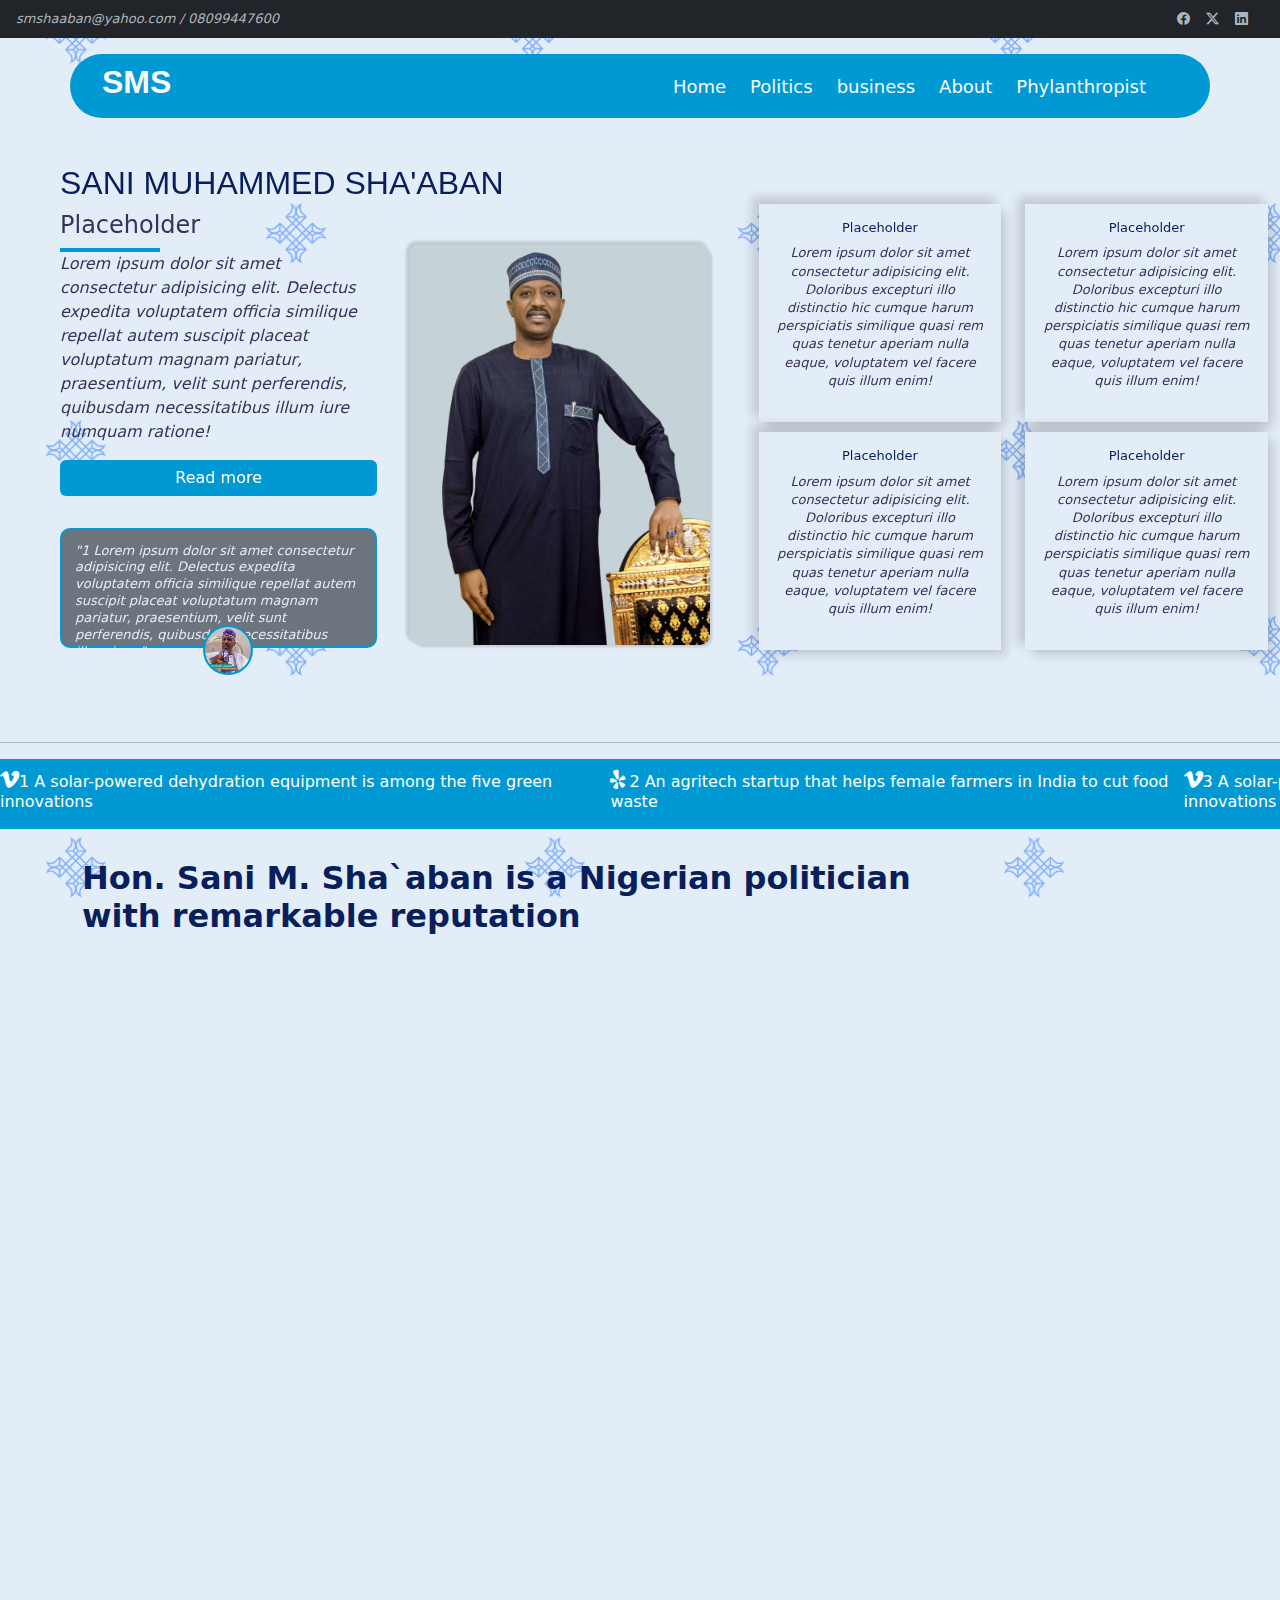
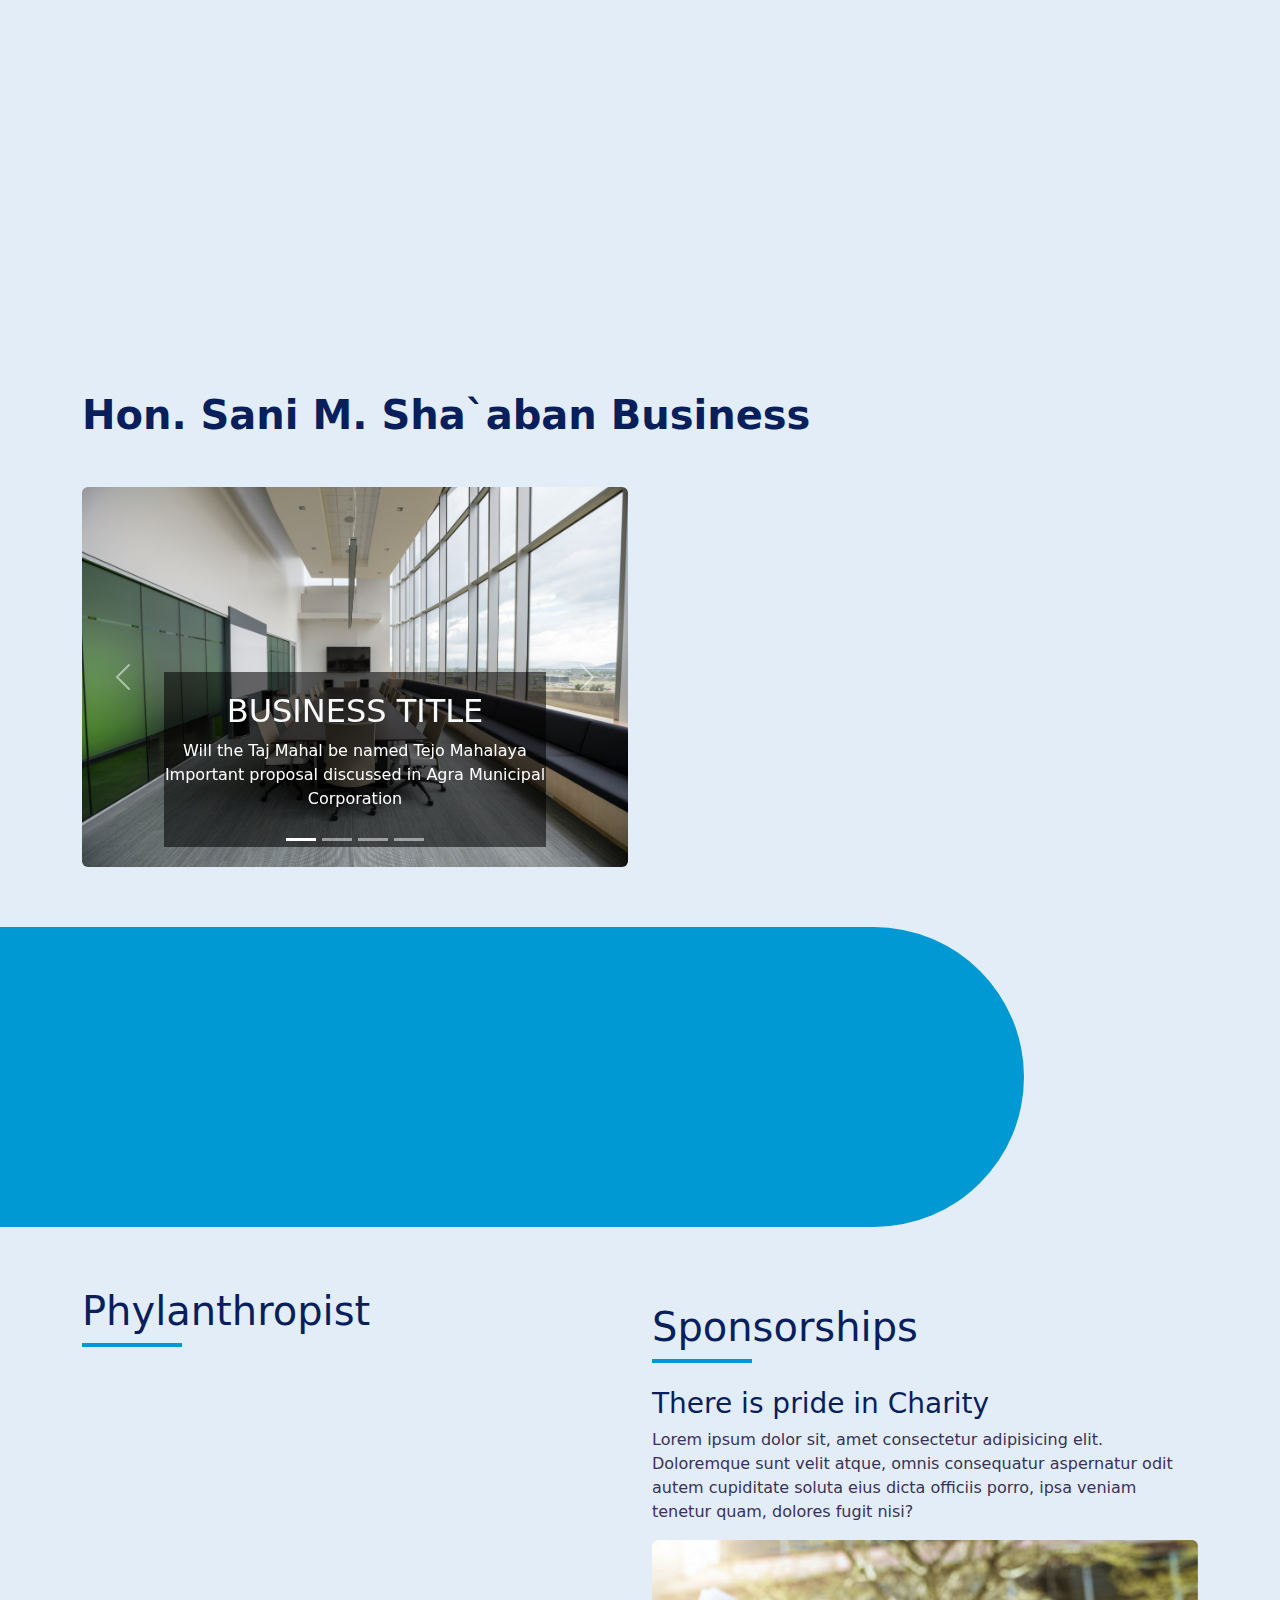
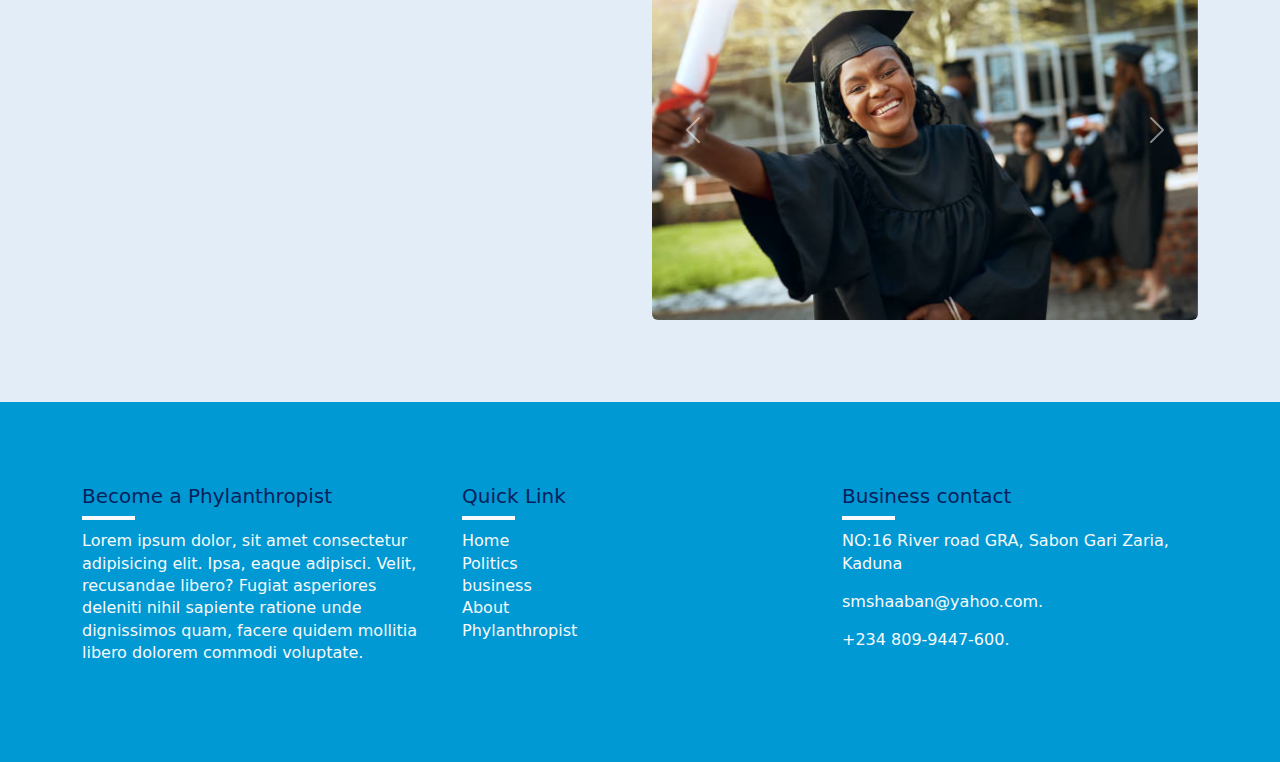
==== commit 16d361cb: "update" ====
--- a/san sha'aban/index.html
+++ b/san sha'aban/index.html
@@ -21,7 +21,7 @@
         <div>
             <div class="top-contact">
                <div>
-                    <p><i>Sanishaaban@gmail.com / 09033366633</i></p>
+                    <p><i>smshaaban@yahoo.com / 08099447600</i></p>
                </div>
                 <div class="top-socials">
                     <a href="#"><i class="bi bi-facebook" title="facebook"></i></a>
@@ -194,12 +194,7 @@
             <!-- <div class="line"></div> -->
             <div class="col-sm-12 col-md-12 col-lg-6">
                <div class="row common">
-                    <!-- <div class="col-sm-6 col-md-6 col-lg-6">
-                        <div class="politics hidden center-items">
-                            <img src="resources/img/sani2.jpg" class="rounded" alt="">
-                        </div>
-                    </div> -->
-                    <div class="col-sm-6 col-md-6 col-lg-12">
+                    <div class="col-sm-12 col-md-12 col-lg-12">
                         <div class="politics hidden">
                             <h5>Hon. Sani M. Sha`aban</h5>
                             <h6>Political Goals</h6>
@@ -214,18 +209,7 @@
                                     quidem laborum. Sit similique esse, omnis asperiores deserunt reprehenderit 
                                     distinctio. Aut dolores beatae eligendi illum nesciunt cum doloremque sequi. 
                                     Lorem ipsum dolor sit amet consectetur adipisicing elit. 
-                                    Corrupti, neque. Delectus tempora quam, repellendus facilis 
-                                    quas dolorem distinctio possimus molestias debitis eum sunt 
-                                    reiciendis perferendis hic deleniti autem quae, ipsum voluptatem 
-                                    aut nihil corrupti culpa itaque laudantium iure. Qui, saepe neque 
-                                    quaerat dolore temporibus fugit eum odit placeat ipsa dolores earum 
-                                    quidem laborum. Sit similique esse, omnis asperiores deserunt reprehenderit 
-                                    distinctio. Aut dolores beatae eligendi illum nesciunt cum doloremque sequi. 
-                                    reiciendis perferendis hic deleniti autem quae, ipsum voluptatem 
-                                    aut nihil corrupti culpa itaque laudantium iure. Qui, saepe neque 
-                                    quaerat dolore temporibus fugit eum odit placeat ipsa dolores earum 
-                                    quidem laborum. Sit similique esse, omnis asperiores deserunt reprehenderit 
-                                    distinctio. Aut dolores beatae eligendi illum nesciunt cum doloremque sequi. 
+                                    Corrupti, neque. Delectus tempora quam,  
                                 </i>
                             </p>
                             <!-- <a href="politics.html" class="btn btn-primary"> Read</a> -->
@@ -714,10 +698,10 @@
                         <h5>Business contact</h5>
                         <div class="line"></div>
                         <div>
-                            <p>NO:12 GRA, sabongari Zaria, Kaduna </p>
-                            <p>Sanimuhammed@gmail.com.</p>
-                            <p>+234-3445-5455-444.</p>
-                            <p>Lorem ipsum dolor sit amet consectetur.</p>
+                            <p>NO:16 River road GRA, Sabon Gari Zaria, Kaduna </p>
+                            <p>smshaaban@yahoo.com.</p>
+                            <p>+234 809-9447-600.</p>
+                            <!-- <p>Lorem ipsum dolor sit amet consectetur.</p> -->
                         </div>
                     </div>
                 </div>
--- a/san sha'aban/resources/css/style.css
+++ b/san sha'aban/resources/css/style.css
@@ -104,6 +104,10 @@
 }
 /* ....... */
 body{
+    background-image: url(../img/6.png);
+    background-size: cover;
+    background-repeat: no-repeat;
+    background-attachment: fixed;
     color: var(--bs-dark)!important;
     background-color: var(--bs-primary-white)!important;
     overflow-x: hidden;
@@ -215,13 +219,12 @@
 }
 
 .dropdown_menu a:hover{
-    color: rgb(255, 247, 0);
+    color: var(--bs-headings);
     text-shadow: 25%;
     font-size: large;
 }
 
 .dropdown_menu li:hover{
-    background-color: rgb(65, 65, 140);
     transition: all 100ms ease;
     -webkit-transform: scale(0.9);
     -moz-transform: scale(0.9);
@@ -1066,6 +1069,10 @@
     text-decoration: none;
     text-decoration: italic; 
 }
+footer a:hover{
+    color: var(--bs-headings);
+ 
+}
 footer .line{
     background-color: var(--bs-gray-100);
     width: 15%;
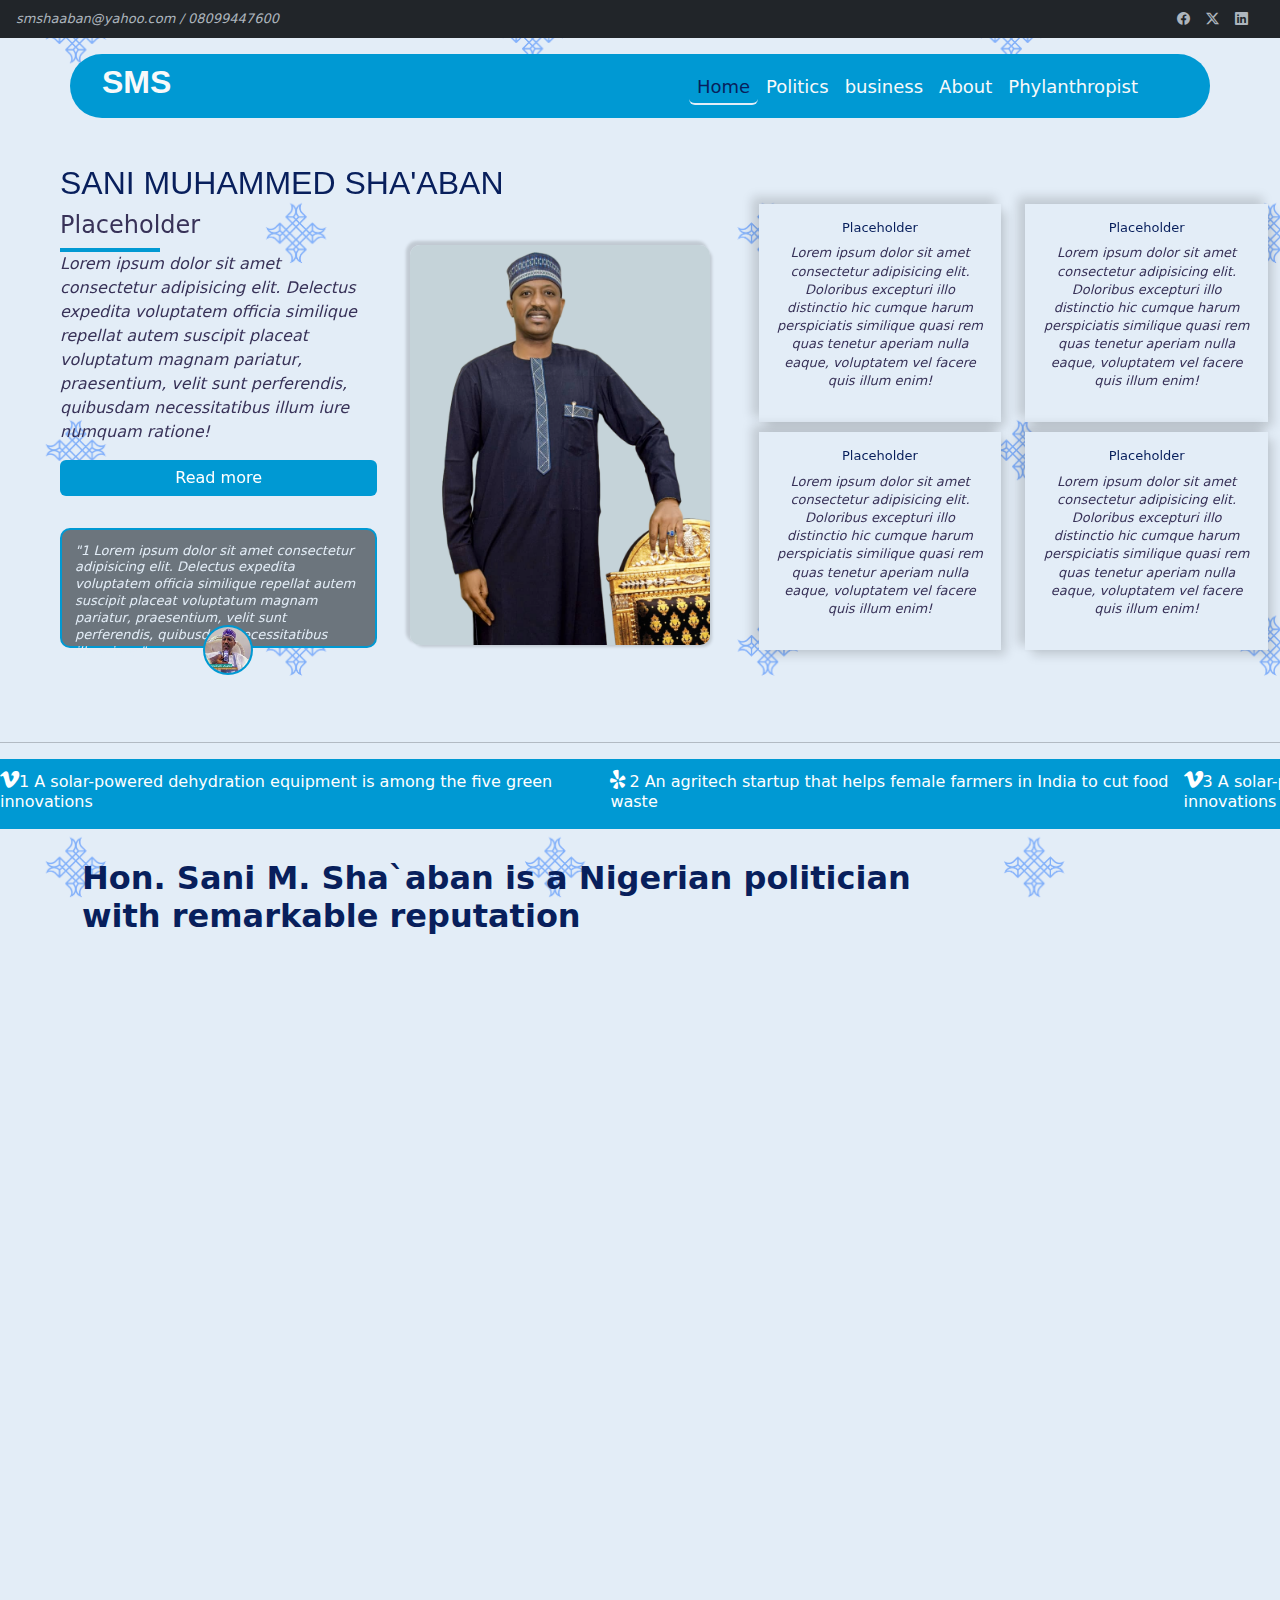
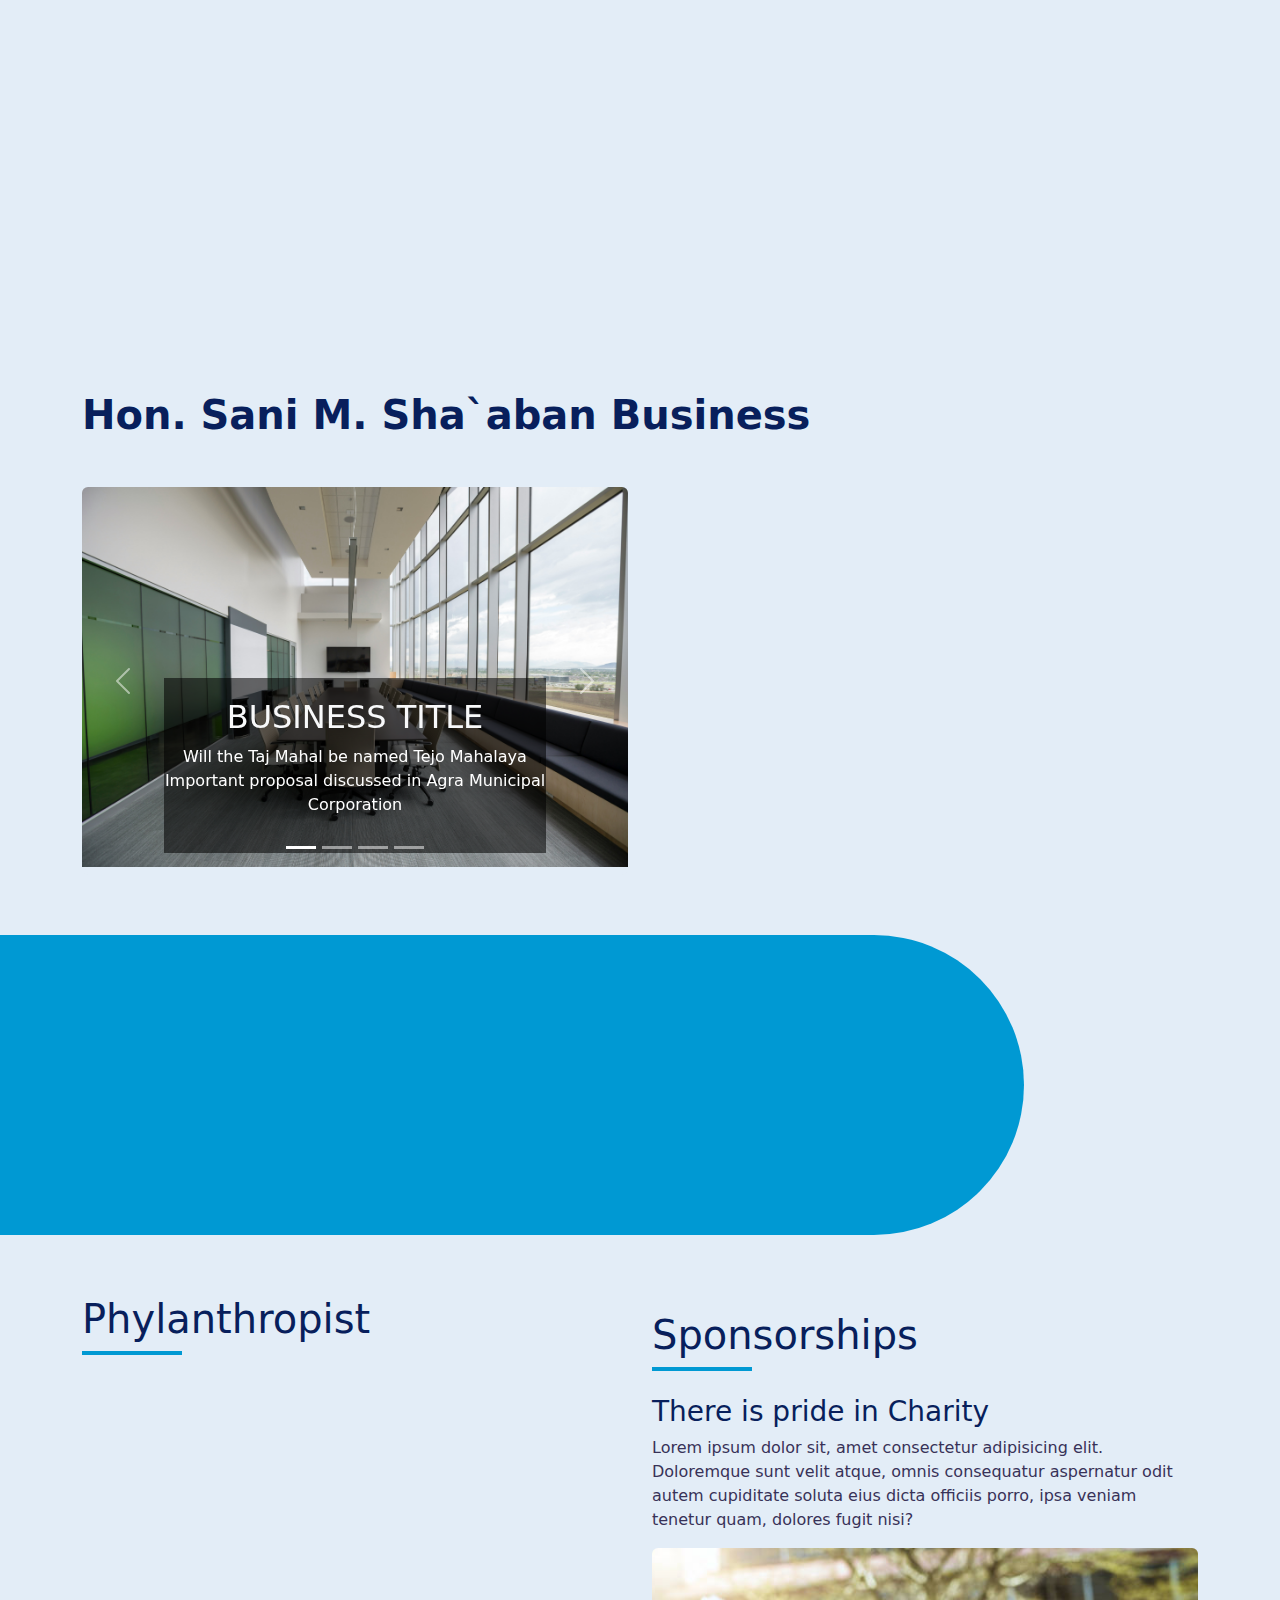
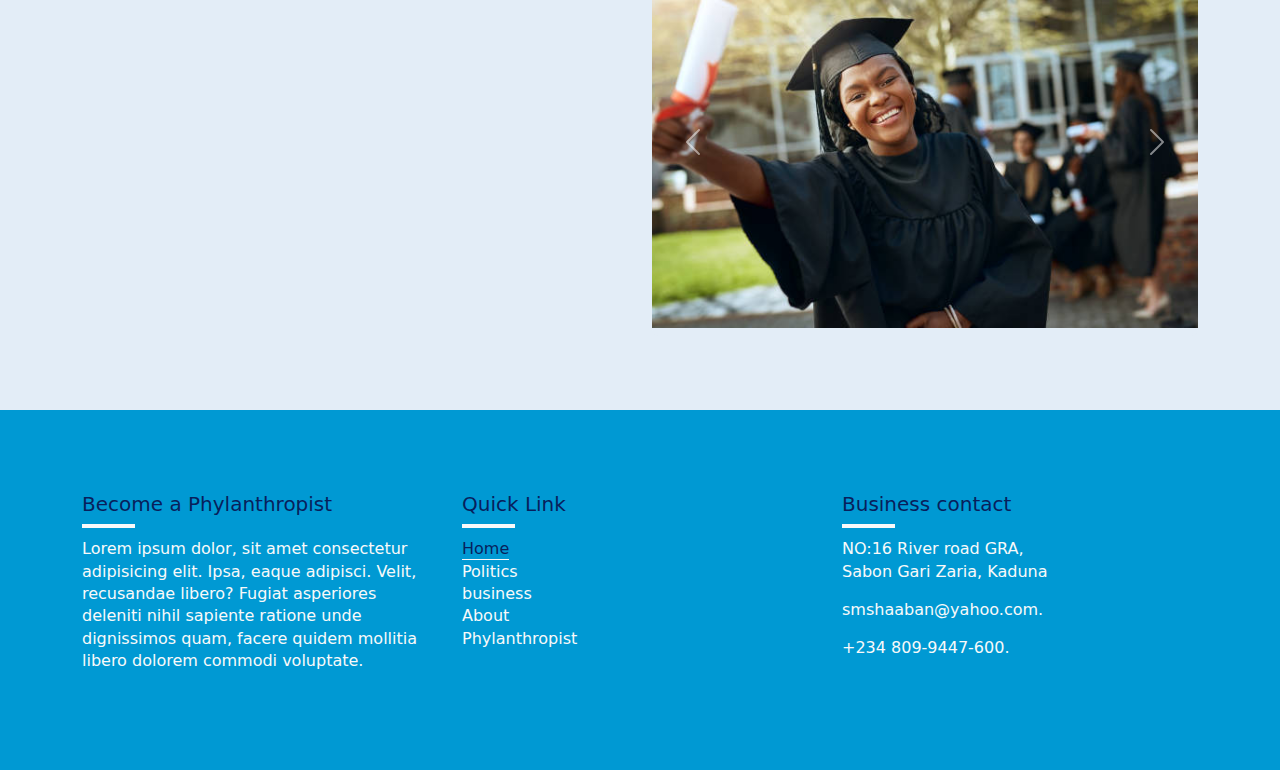
==== commit 6432a91c: "update" ====
--- a/san sha'aban/index.html
+++ b/san sha'aban/index.html
@@ -34,7 +34,7 @@
                 <h3><a href="#">SMS</a></h3>
     
                 <ul class="nav-link d-flex">
-                    <li class="nav-item"><a href="index.html">Home</a></li>
+                    <li class="nav-item"><a class="active" href="index.html">Home</a></li>
                     <li class="nav-item"><a href="politics.html">Politics</a></li>
                     <li class="nav-item"><a href="business.html">business</a></li>
                     <li class="nav-item"><a href="about.html">About</a></li>
@@ -190,7 +190,7 @@
 
     <section class="container-xl">
         <div class="row common Political-Activities">
-            <h2 class="fw-bold">Hon. Sani M. Sha`aban is a Nigerian politician <br> with remarkable reputation</h2>
+            <h2 class="fw-bold heading">Hon. Sani M. Sha`aban is a Nigerian politician <br> with remarkable reputation</h2>
             <!-- <div class="line"></div> -->
             <div class="col-sm-12 col-md-12 col-lg-6">
                <div class="row common">
@@ -377,7 +377,7 @@
     
     
     <section class="container-xl">
-        <h1 class="fw-bold mb-5">Hon. Sani M. Sha`aban Business </h1>
+        <h1 class="fw-bold mb-5 ">Hon. Sani M. Sha`aban Business </h1>
         <div class="row common carusal-container">
             <div class="col-sm-6 col-md-6 col-lg-6 my-carousel">
                 <div id="carouselExampleCaptions" class="carousel slide">
@@ -450,7 +450,7 @@
                                     nemo officia quo vero rerum explicabo magni impedit, ipsa 
                                     perferendis itaque esse deserunt tenetur labore libero aliquid voluptatem.
                                 </p>
-                                <a href="#" class="btn btn-secondary"> Find out more</a>
+                                <a href="business.html" class="btn btn-secondary"> Find out more</a>
                             </div>
                         </div>
                     </div>
@@ -685,7 +685,7 @@
                         <h5>Quick Link</h5>
                         <div class="line"></div>
                         <ul class="">
-                            <li class="nav-item"><a href="index.html">Home</a></li>
+                            <li class="nav-item"><a class="active" href="index.html">Home</a></li>
                             <li class="nav-item"><a href="politics.html">Politics</a></li>
                             <li class="nav-item"><a href="business.html">business</a></li>
                             <li class="nav-item"><a href="about.html">About</a></li>
@@ -698,7 +698,7 @@
                         <h5>Business contact</h5>
                         <div class="line"></div>
                         <div>
-                            <p>NO:16 River road GRA, Sabon Gari Zaria, Kaduna </p>
+                            <p>NO:16 River road GRA, <br> Sabon Gari Zaria, Kaduna </p>
                             <p>smshaaban@yahoo.com.</p>
                             <p>+234 809-9447-600.</p>
                             <!-- <p>Lorem ipsum dolor sit amet consectetur.</p> -->
--- a/san sha'aban/resources/css/style.css
+++ b/san sha'aban/resources/css/style.css
@@ -20,6 +20,26 @@
         padding-top: 10px;
         padding-bottom: 10px;
     }
+    .heading{
+        text-align: center;
+        line-height: 1;
+        margin-bottom: 16px;
+    }
+}
+footer .nav-item .active{
+    padding: 0px 0px 1px 0px;
+    color: var(--bs-headings);
+    border-bottom: 1px solid var(--bs-gray-100) !important;
+    border-radius: 0;
+
+}
+.active{
+    padding: 0px 0px 6px 0px;
+    color: var(--bs-headings);
+    border-bottom: 2px solid var(--bs-primary-white);
+    border-bottom-left-radius: 6px;
+    border-bottom-right-radius: 6px;
+
 }
 h1,h2,h3{
     color: var(--bs-headings) !important;
@@ -159,7 +179,7 @@
 }
 .nav-link{
     display: flex;
-    gap: 1.5rem;
+    /* gap: 1.5rem; */
     align-items: center;
     margin: 0;
     position: absolute;
@@ -177,10 +197,16 @@
     font-size: large;
     font-weight: 500;
 }
-
+.nav-link a{
+    padding: 0px 8px 6px 8px;
+}
 .nav-link a:hover{
     color: var(--bs-headings);
     transition: all 100ms ease;
+    border-bottom: 2px solid var(--bs-primary-white);
+    border-bottom-left-radius: 6px;
+    border-bottom-right-radius: 6px;
+
 }
 
 nav h3 a{
@@ -422,6 +448,18 @@
 
     }
 }
+@media (max-width:340px){
+    .quote{
+        height: 160px;
+        margin: auto;
+        width: auto;
+    }
+    .hero-card-content .quote .quote-avatar{
+        left: 43%;
+        bottom: -20%;
+
+    }
+}
 /* -------------------------------------------------- */
 .hero-right-card{
     margin-bottom: 10px;
@@ -510,15 +548,9 @@
     }
 }
 @media (max-width:576px){
-    .politics{
-        text-align: center !important;
-        margin: auto;
-        width: 400px;
-    }
     .politics img{
         display: none;
     }
-   
 }
 @media (max-width:576px){
     .Sponsorships{
@@ -535,7 +567,6 @@
     .my-carousel{
         height: 140px !important;
     }
-   
 }
 /* -------------- */
 .carousel-inner img{
@@ -692,13 +723,26 @@
     .info-card .col_m-card{
         width: 170px;
     }
+    .info-avatar img{
+        height: 80px !important;
+        width: 80px !important;        
+    }
+}
+@media (max-width:539px){
+    .info-card .col_m-card{
+        width: 130px;
+    }
+    .info-avatar img{
+        height: 70px !important;
+        width: 70px !important;        
+    }
+    .info-content p{
+        display: none;
+    }
 }
 @media (max-width:427px){
     .info-card .col_m-card{
         width: 130px;
-    }
-    .info-content p{
-        display: none;
     }
     .info-content .info-avatar{
         display: flex;
@@ -717,13 +761,15 @@
     .info-card .col_m-card{
         width: 110px;
     }
-    /* .info-content p{
-        display: none;
+}
+@media (max-width:357px){
+    .info-card .col_m-card{
+        width: 90px;
     }
     .info-avatar img{
-        height: 80px !important;
-        width: 80px !important;
-    } */
+        height: 50px !important;
+        width: 50px !important;        
+    }
 }
 /* --------------- */
 .center-items{
@@ -922,7 +968,7 @@
 /* ------------------ */
 /* BUSINESS PAGE */
 .business-header{
-    height: fit-content;
+    /* height: fit-content; */
     background-image: url(../../resources/img/biulding-1.jpg);
     background-color: var(--bs-gray-600);
     background-blend-mode: overlay;
@@ -1050,6 +1096,22 @@
     }
 
 }
+/* ------------ */
+.phylanthropist-header{
+    background-image: url(../../resources/img/biz-2.jpg);
+    background-blend-mode: overlay;
+    background-color: var(--bs-graby-600);
+    background-position: center center;
+    background-size: cover;
+    background-repeat: no-repeat;
+    box-sizing: border-box;
+}
+.phylanthropist-header img{
+    width: 86%;
+    object-fit: cover;
+    display: block;
+}
+
 /* -------------------- */
 footer{
     background-color: var(--bs-sky-blue);
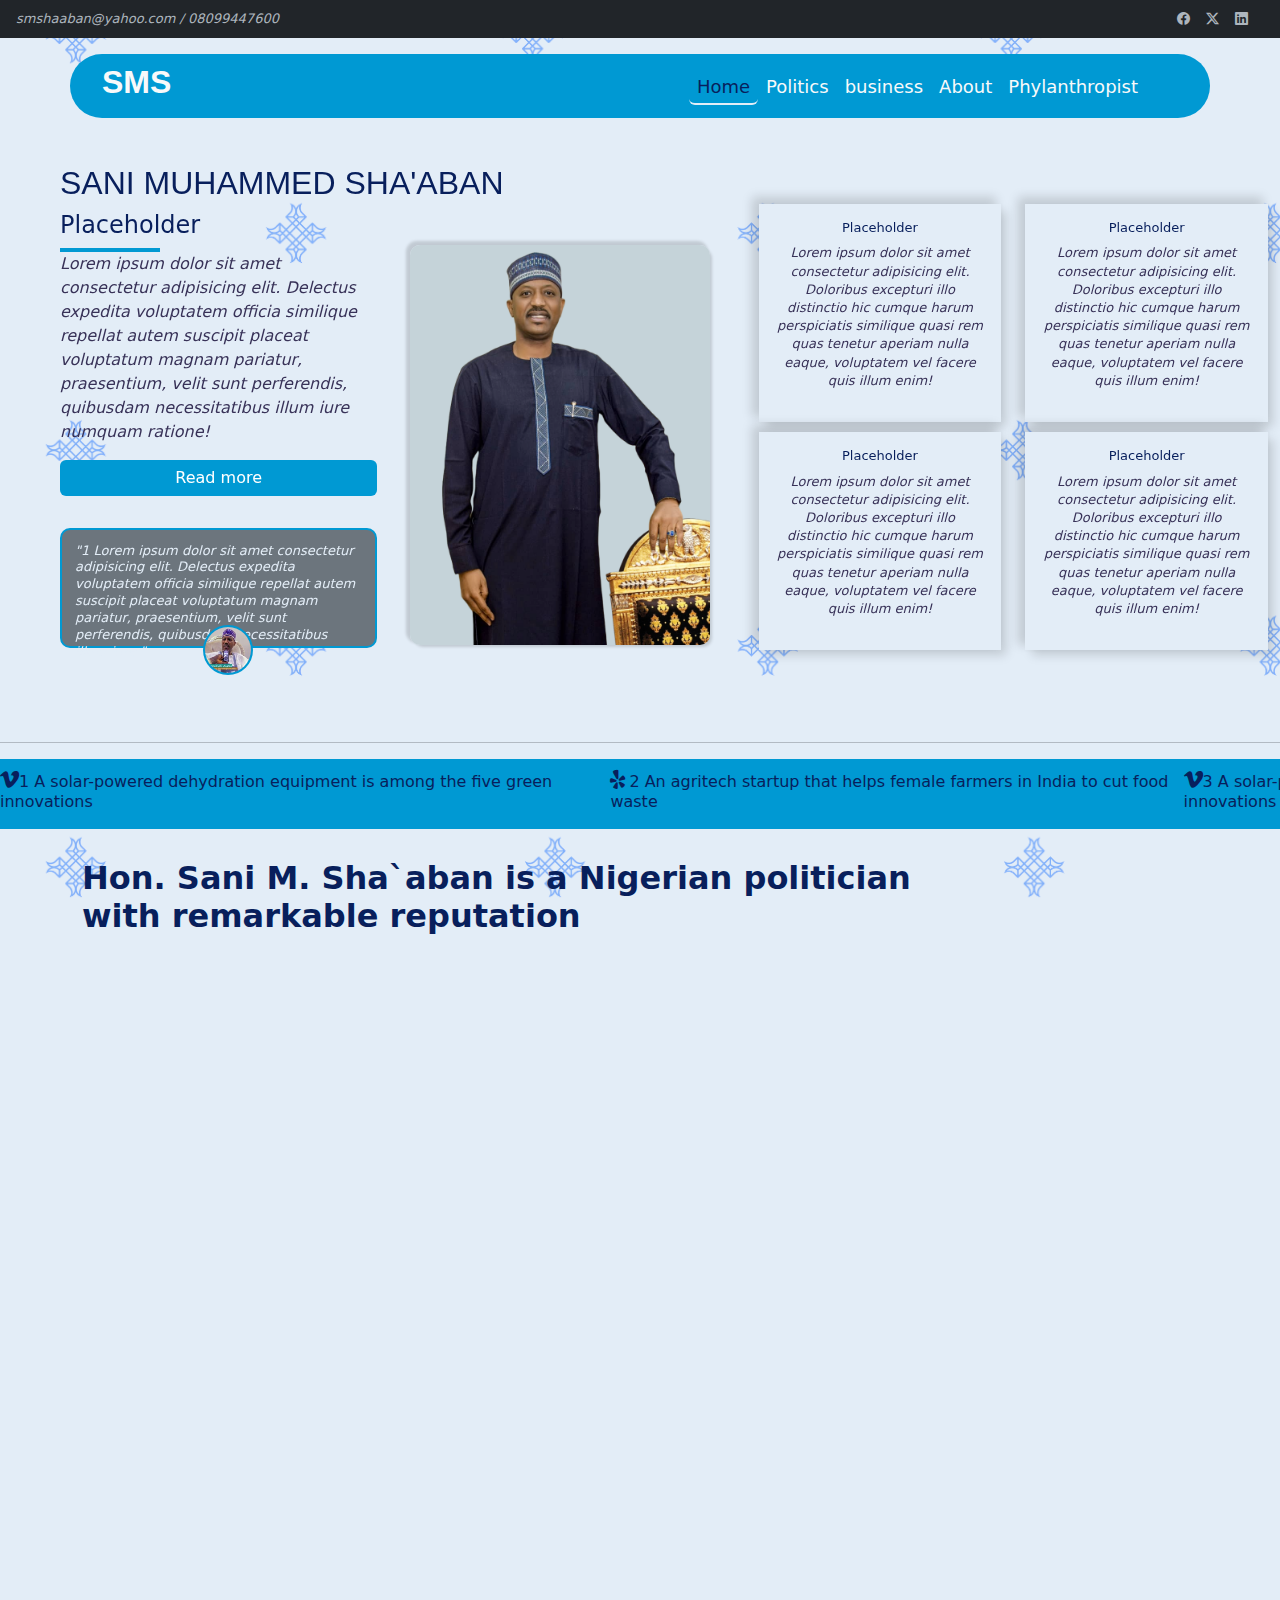
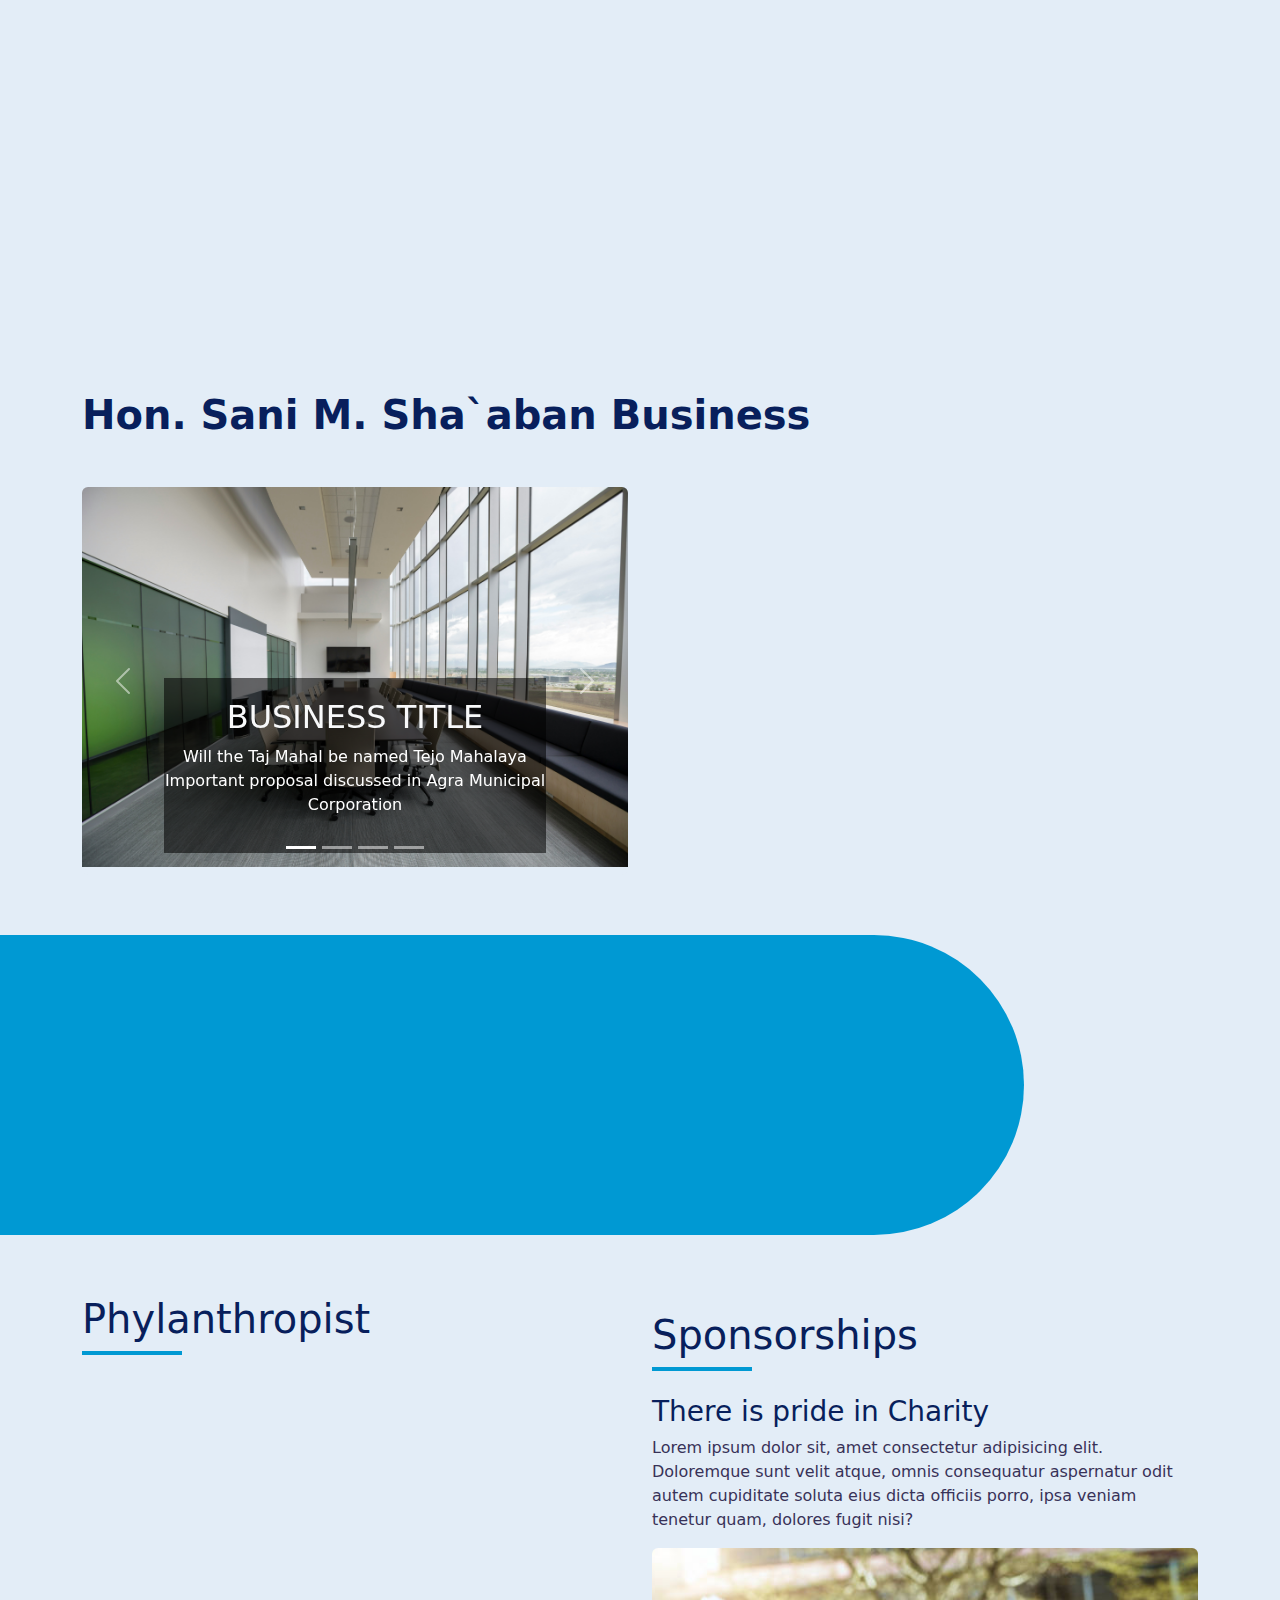
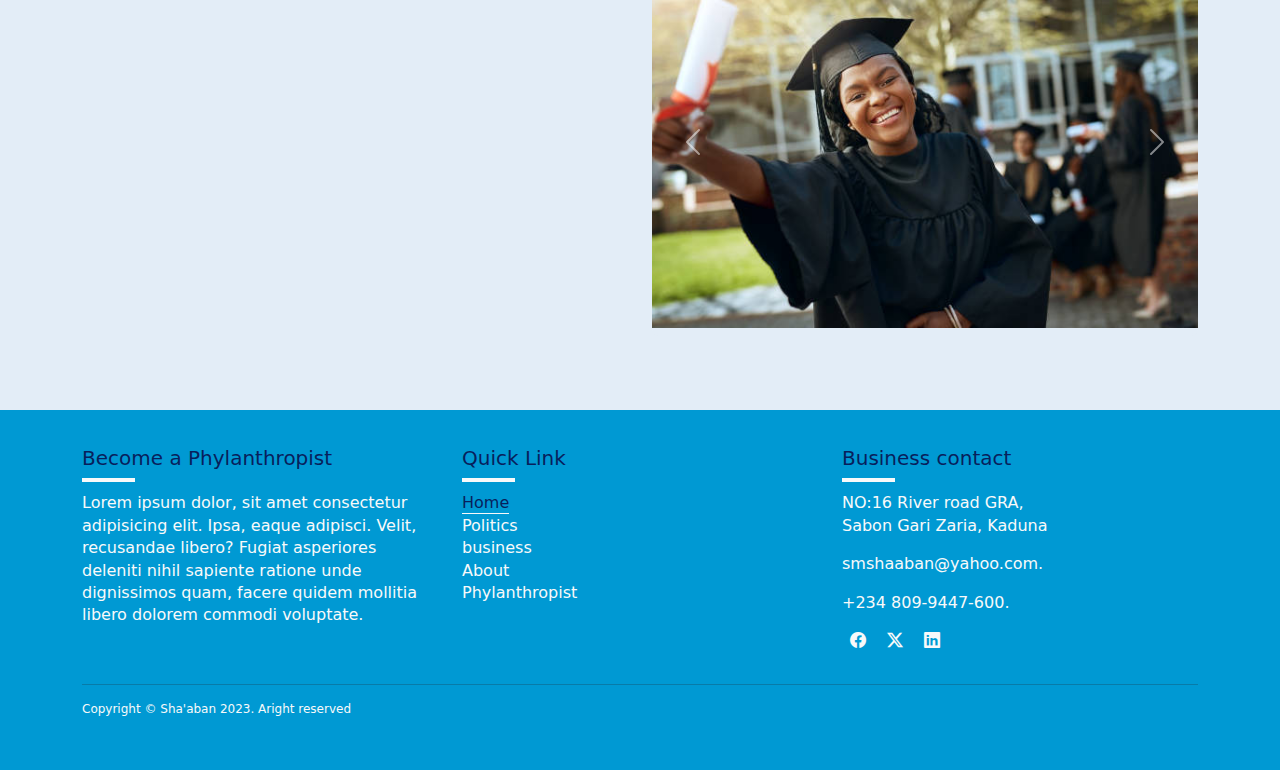
==== commit d9578f5a: "update" ====
--- a/san sha'aban/index.html
+++ b/san sha'aban/index.html
@@ -702,11 +702,17 @@
                             <p>smshaaban@yahoo.com.</p>
                             <p>+234 809-9447-600.</p>
                             <!-- <p>Lorem ipsum dolor sit amet consectetur.</p> -->
-                        </div>
-                    </div>
-                </div>
-                
+                            <p>
+                                <a href="#"><i class="bi bi-facebook p-2" title="facebook"></i></a>
+                                <a href="#"><i class="bi bi-twitter-x p-2" title="twitter"></i></a>
+                                <a href="#"><i class="bi bi-linkedin p-2" title="linkrdin"></i></a>
+                            </p>
+                        </div>
+                    </div>
+                </div>
             </div>
+            <hr>
+            <p class="copyright">Copyright &copy; Sha'aban 2023. Aright reserved</p>
         </div>
     </footer>
     <!-- script -->
--- a/san sha'aban/resources/css/style.css
+++ b/san sha'aban/resources/css/style.css
@@ -26,6 +26,9 @@
         margin-bottom: 16px;
     }
 }
+footer .copyright{
+    font-size: 12px;
+}
 footer .nav-item .active{
     padding: 0px 0px 1px 0px;
     color: var(--bs-headings);
@@ -41,7 +44,7 @@
     border-bottom-right-radius: 6px;
 
 }
-h1,h2,h3{
+h1,h2,h3,h4,h5,h6{
     color: var(--bs-headings) !important;
 }
 img{
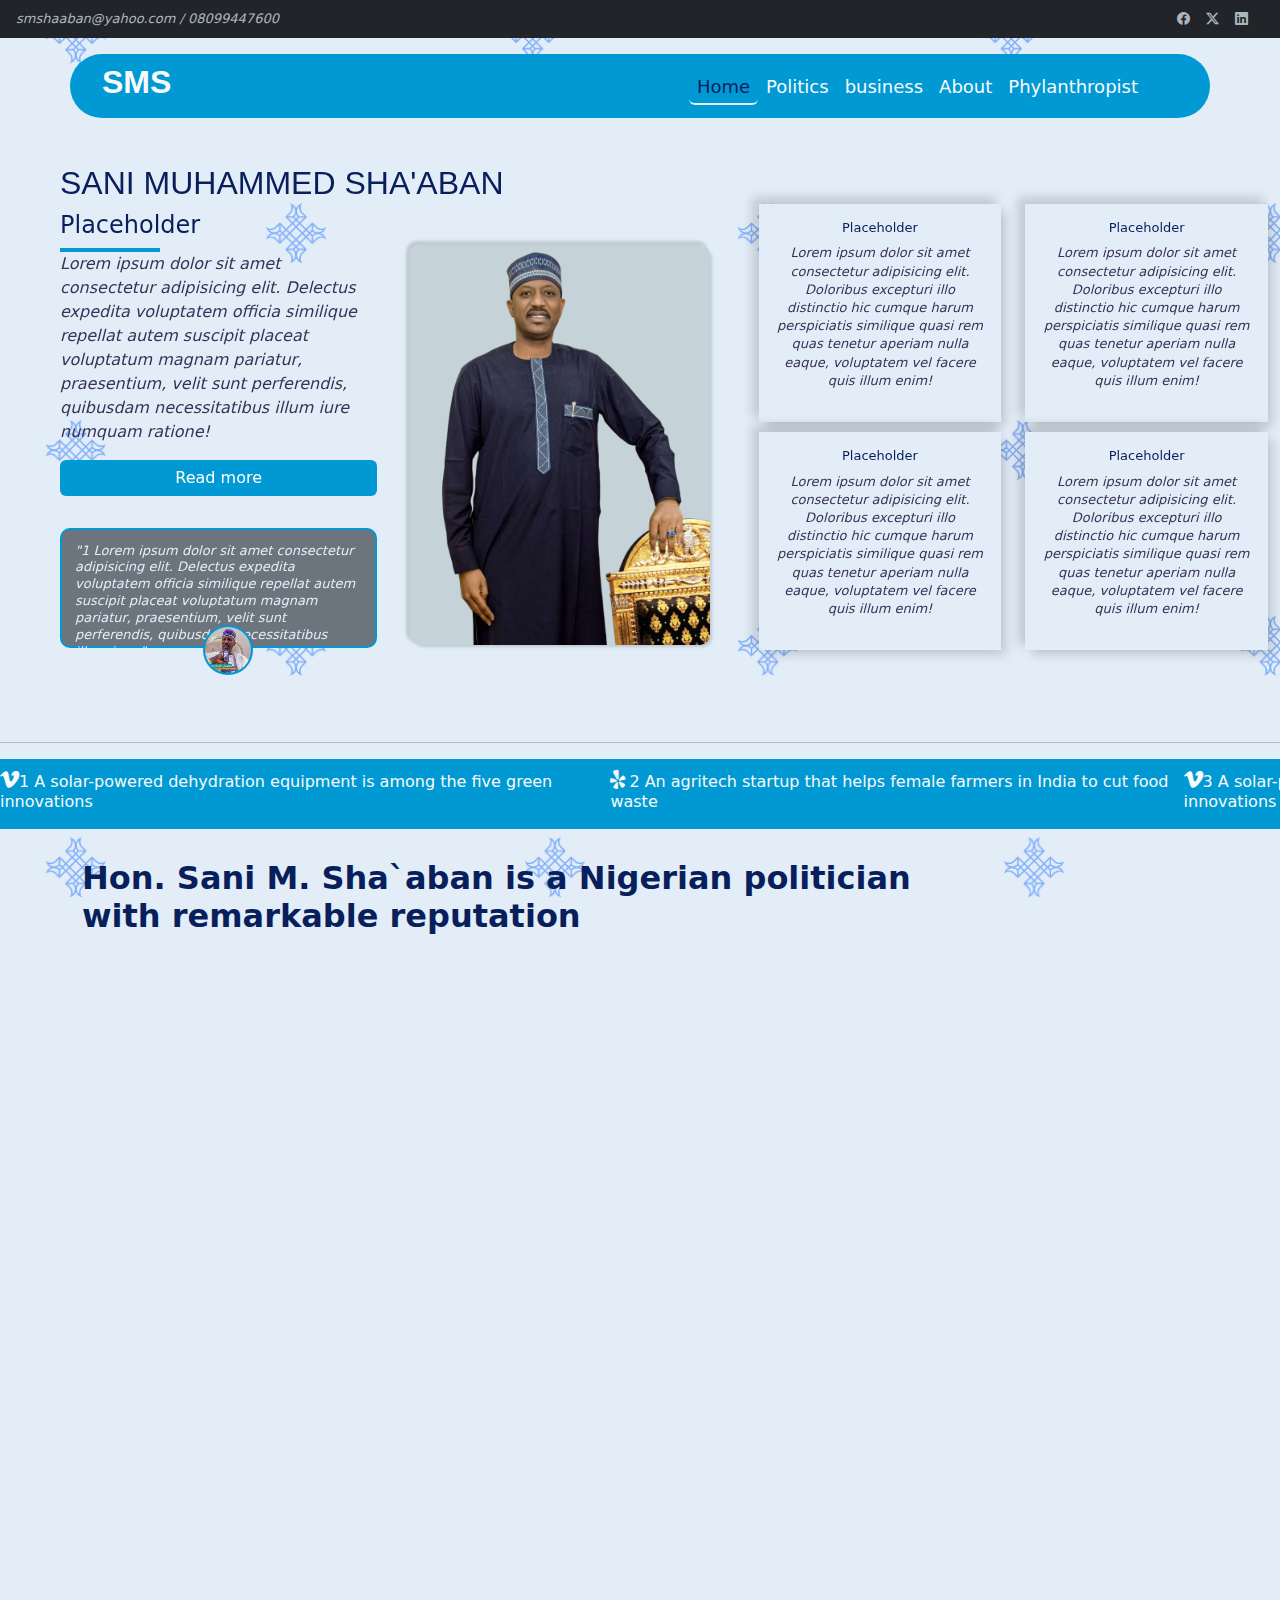
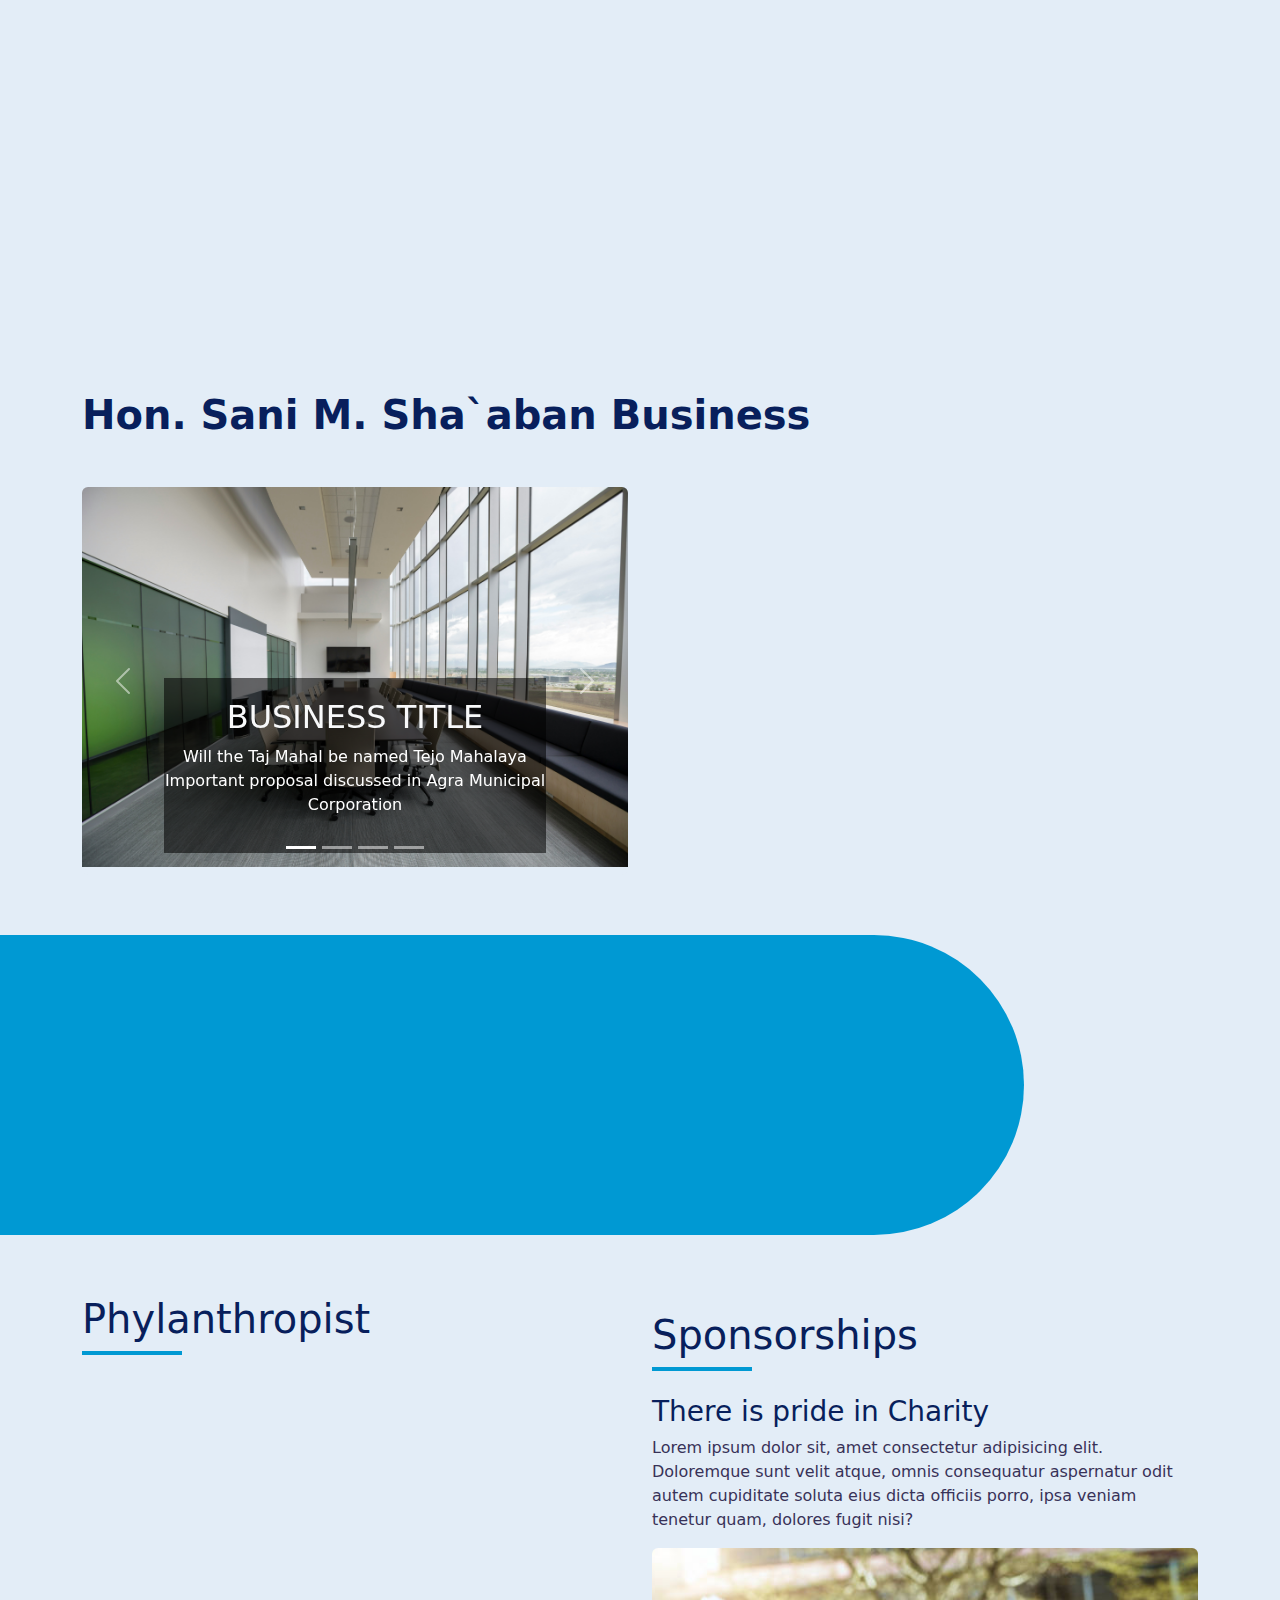
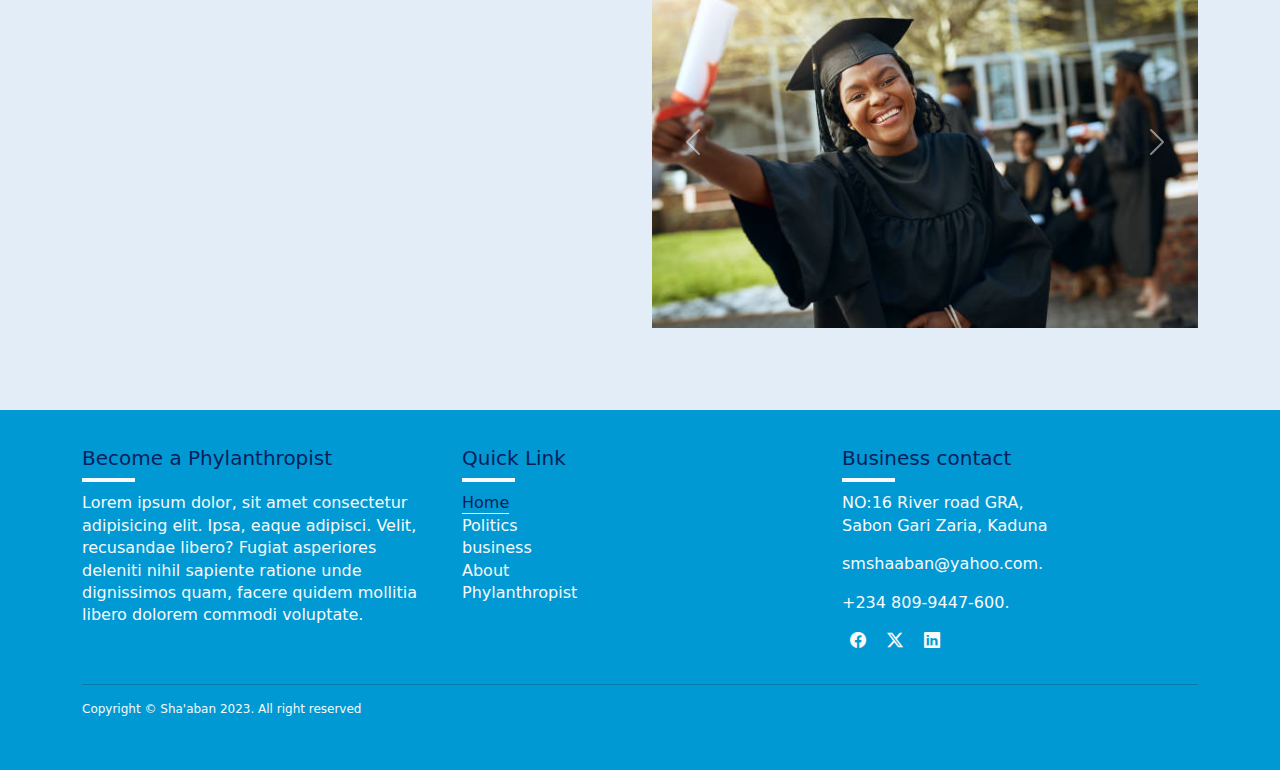
==== commit d4f7ba35: "update" ====
--- a/san sha'aban/index.html
+++ b/san sha'aban/index.html
@@ -712,7 +712,7 @@
                 </div>
             </div>
             <hr>
-            <p class="copyright">Copyright &copy; Sha'aban 2023. Aright reserved</p>
+            <p class="copyright">Copyright &copy; Sha'aban 2023. All right reserved</p>
         </div>
     </footer>
     <!-- script -->
--- a/san sha'aban/resources/css/style.css
+++ b/san sha'aban/resources/css/style.css
@@ -511,6 +511,9 @@
     width: 4150px;
     align-items: center;
 }
+.robbon-scroll h6{
+    color: var(--bs-gray-100) !important;
+}
 @keyframes scroll-x {
     from {
         transform: translateX(100%);
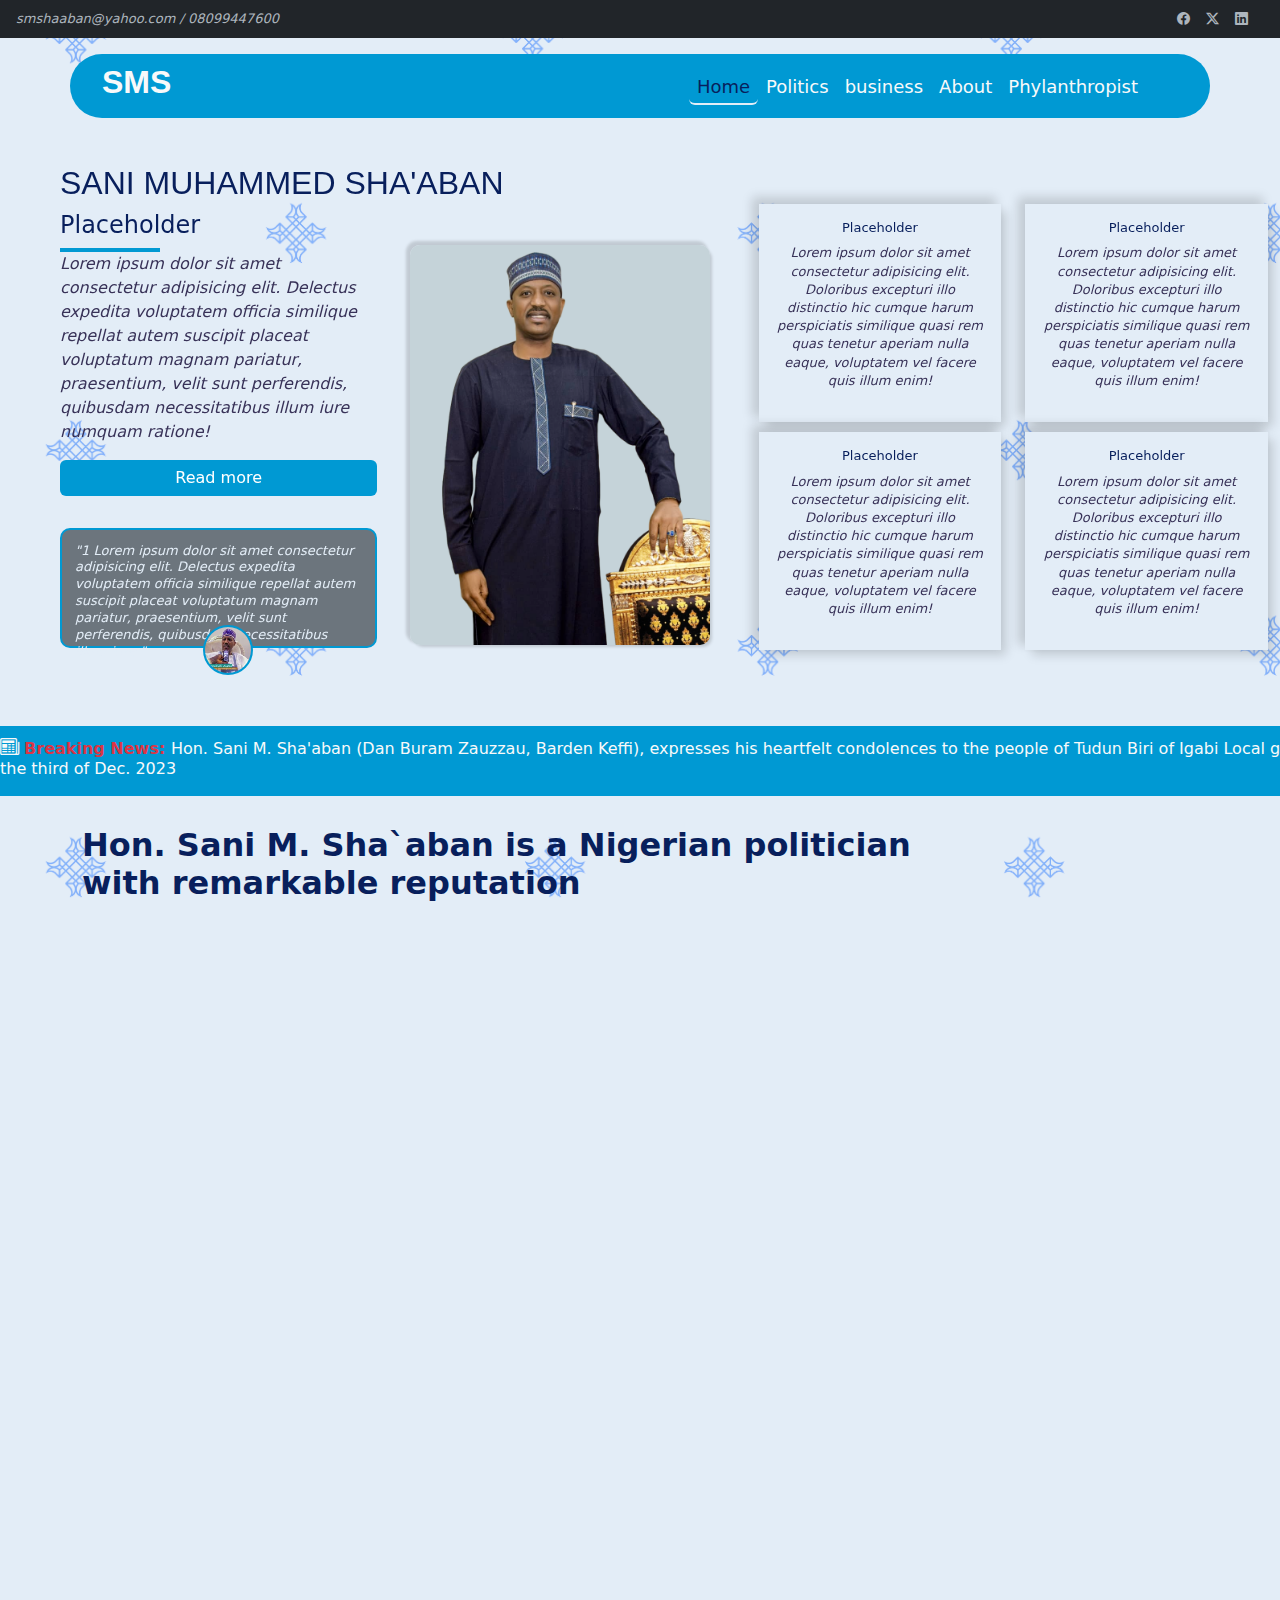
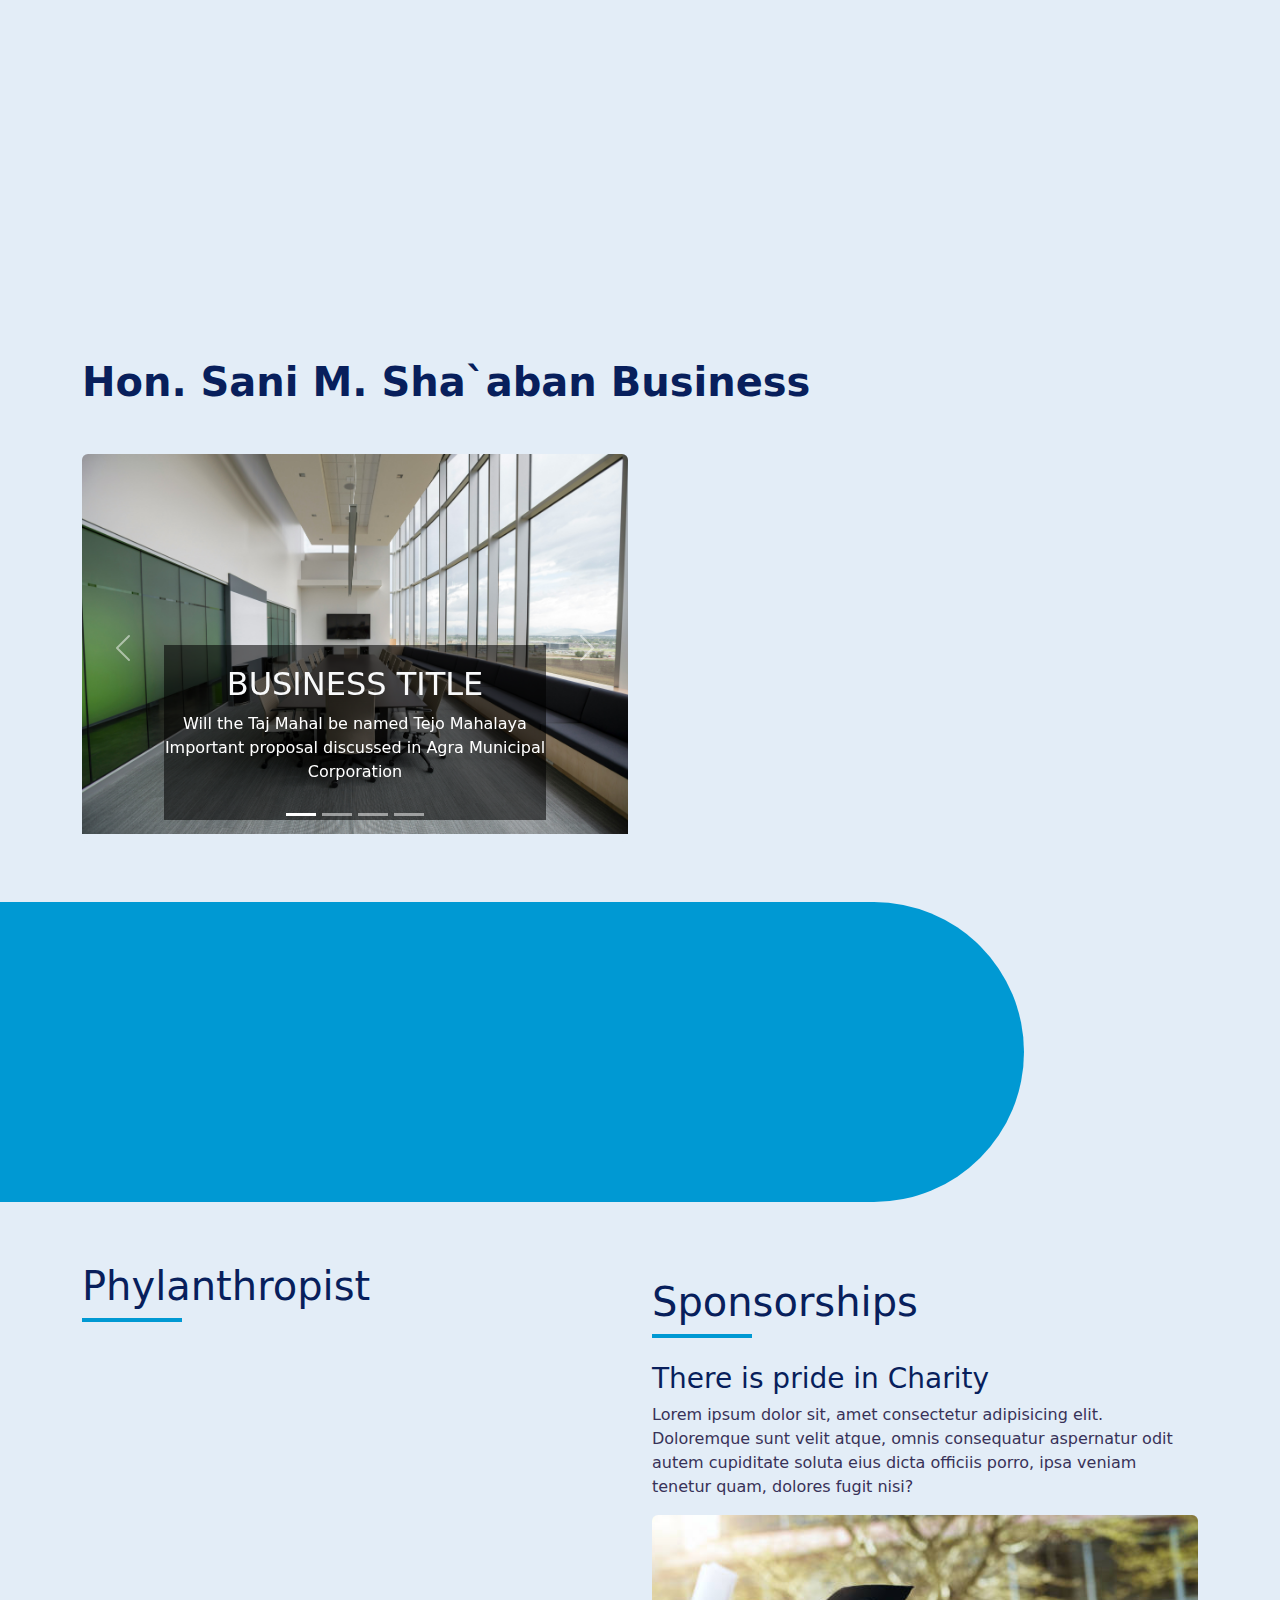
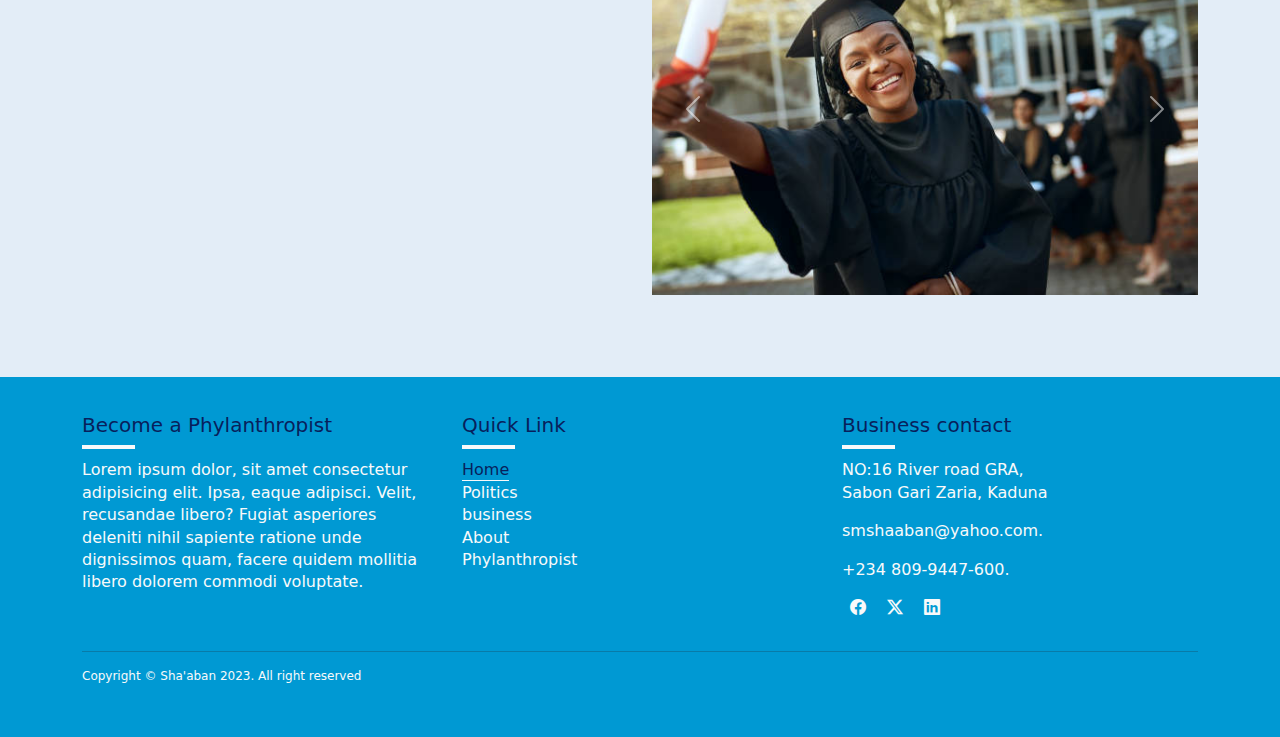
==== commit 6986a0e4: "update" ====
--- a/san sha'aban/index.html
+++ b/san sha'aban/index.html
@@ -175,16 +175,12 @@
             </div>
         </div>
     </section>
-    <hr>
+    <!-- <hr> -->
     <div class="page-ribbon ">
         <div class="robbon-scroll">
-            <h6> <i class="bi bi-vimeo"></i>1 A solar-powered dehydration equipment is among the five green innovations </h6>
-            <h6> <i class="bi bi-yelp"></i>2 An agritech startup that helps female farmers in India to cut food waste </h6>
-            <h6> <i class="bi bi-vimeo"></i>3 A solar-powered dehydration equipment is among the five green innovations </h6>
+            <h6> <i class="bi bi-newspaper"></i> <strong class="text-danger">Breaking News: </strong> Hon. Sani M. Sha'aban (Dan Buram Zauzzau, Barden Keffi), expresses his heartfelt condolences to the people of Tudun Biri of Igabi Local government, concerning the incident military bombing during the Maulud celebration on the third of Dec. 2023</h6>
             <h6> <i class="bi bi-virus"></i>4 An agritech startup that helps female farmers in India to cut food waste </h6>
-            <h6> <i class="bi bi-twitter-x"></i>5 An agritech startup that helps female farmers in India to cut food waste </h6>
-            <h6> <i class="bi bi-vimeo"></i>6 A solar-powered dehydration equipment is among the five green innovations </h6>
-            <h6> <i class="bi bi-trophy-fill"></i>7 An agritech startup that helps female farmers in India to cut food waste etr </h6>
+
         </div>
     </div>
 
--- a/san sha'aban/resources/css/style.css
+++ b/san sha'aban/resources/css/style.css
@@ -507,8 +507,8 @@
     display: flex;
     justify-content:space-between ;
     overflow: hidden;
-    animation: scroll-x  linear 50s infinite;
-    width: 4150px;
+    animation: scroll-x linear 50s infinite;
+    width: 2550px;
     align-items: center;
 }
 .robbon-scroll h6{
